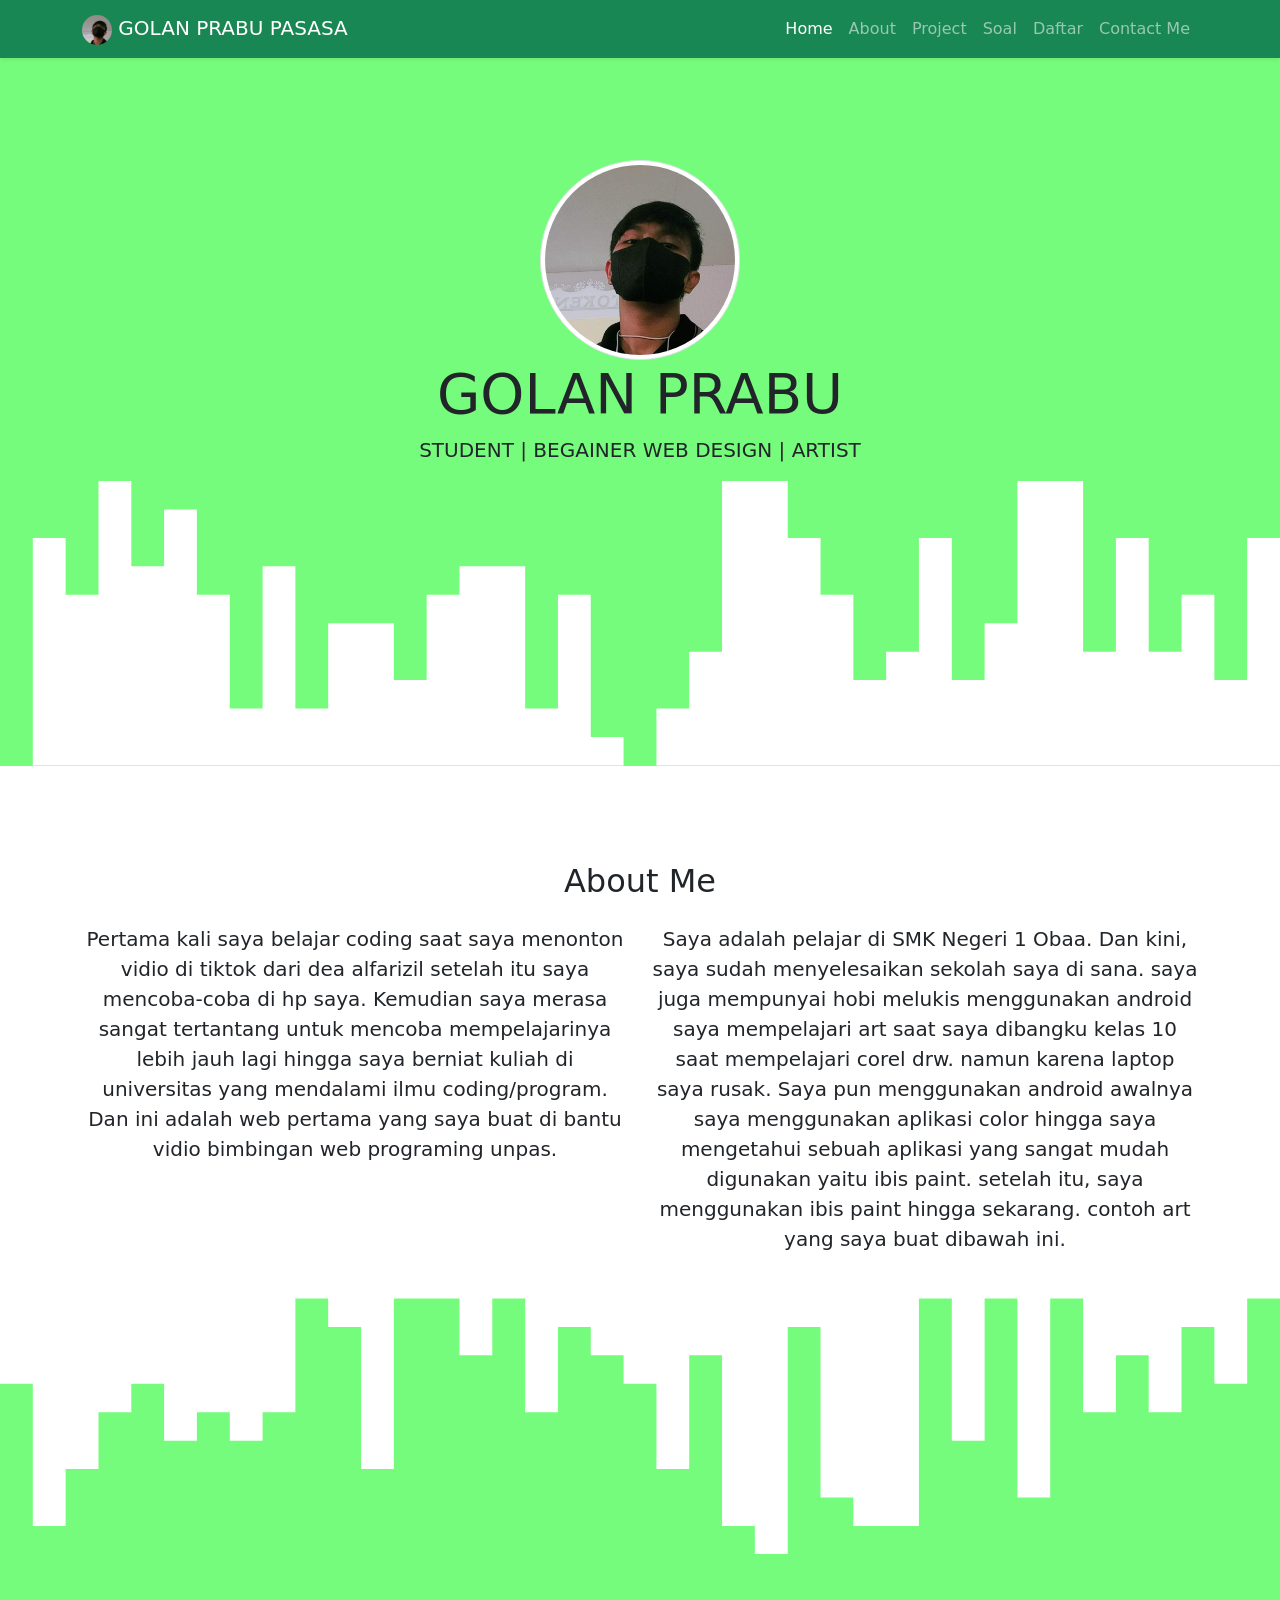
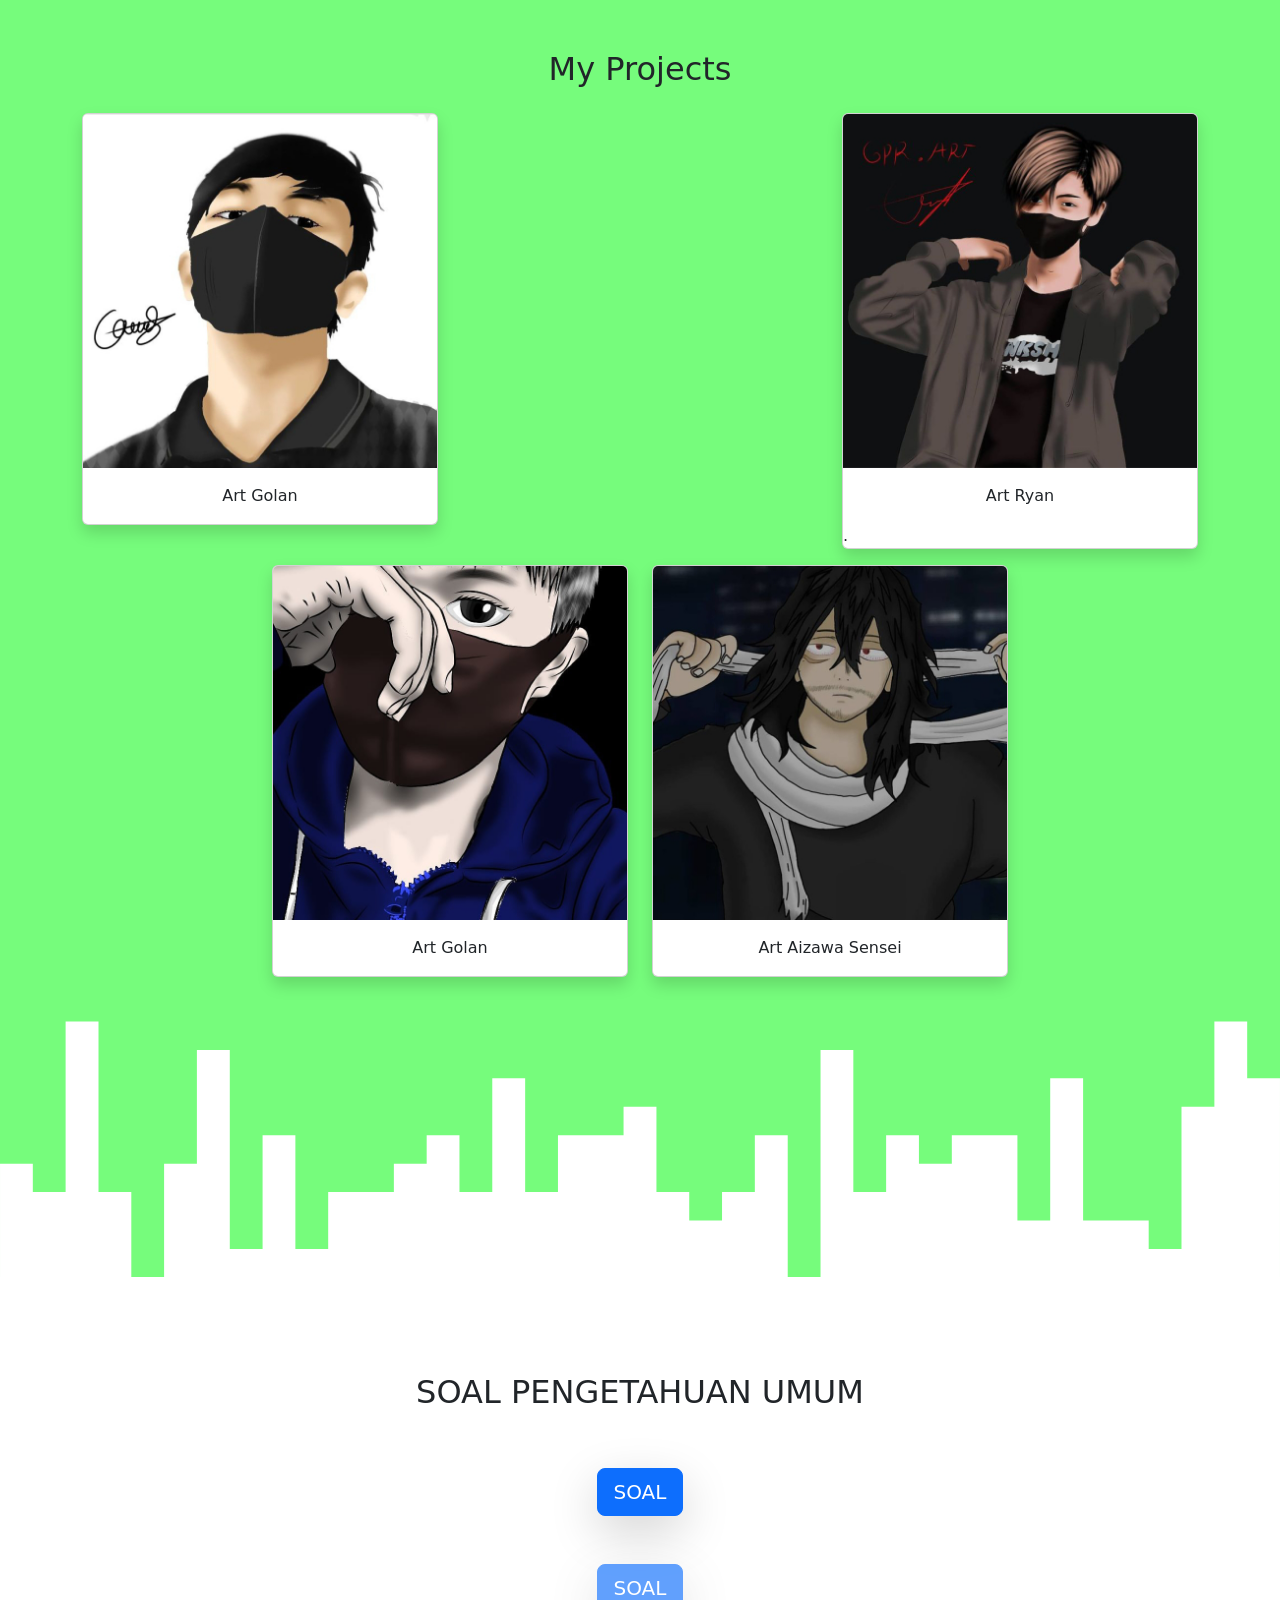
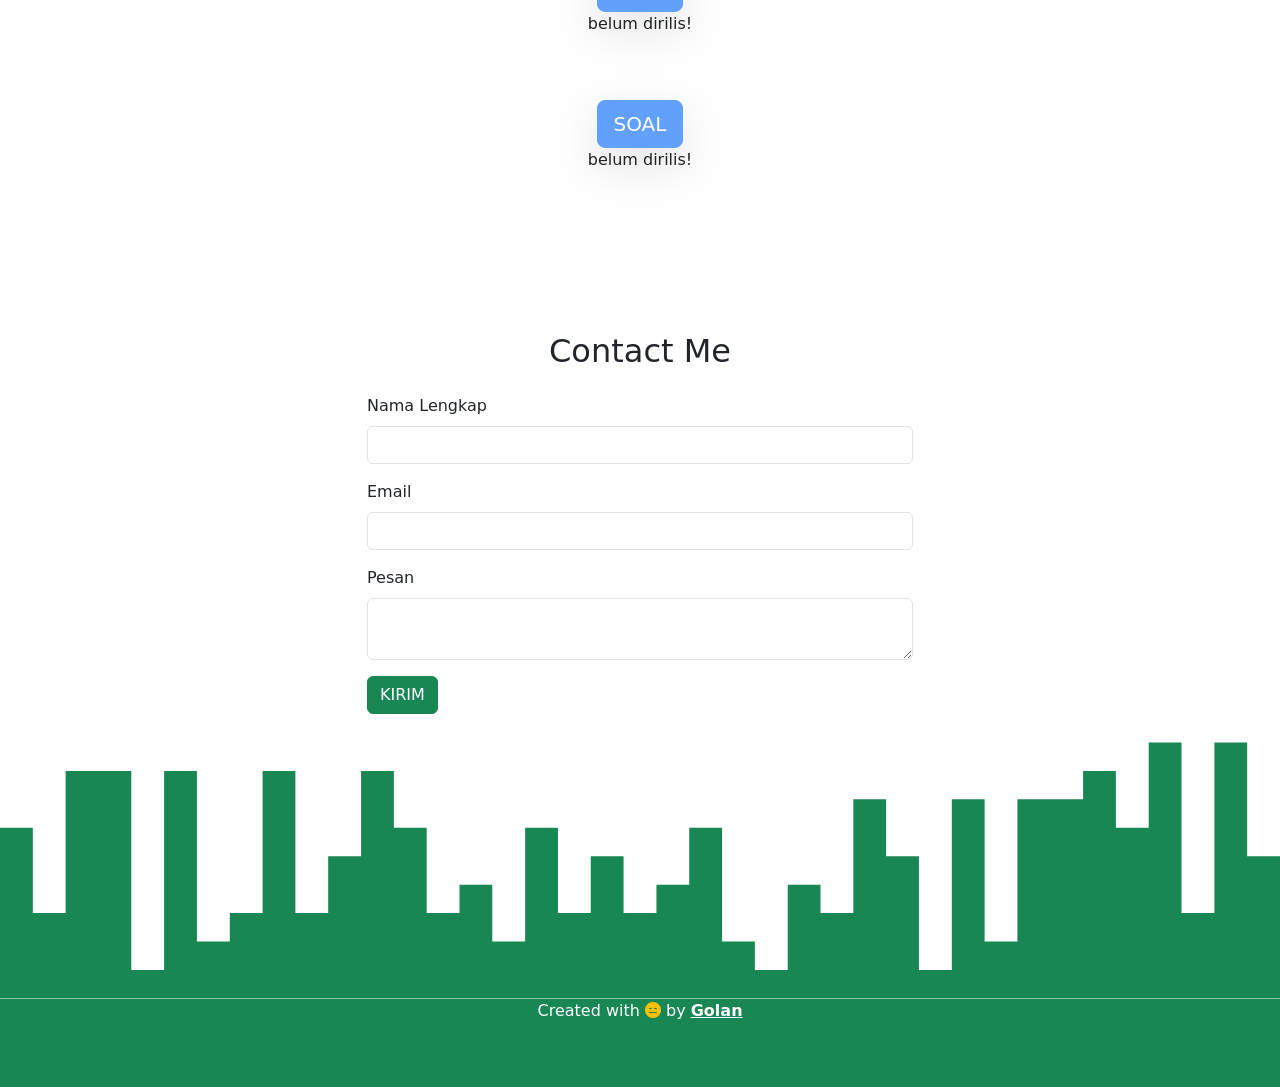
==== index.html @ ac5941ab "menu pendaftaran (belum lengkap 1)" ====
<!DOCTYPE html>
<html lang="en">
  <head>
    <!-- Required meta tags -->
    <meta charset="utf-8">
    <meta name="viewport" content="width=device-width, initial-scale=1">

    <!-- Bootstrap CSS -->
    <link href="https://cdn.jsdelivr.net/npm/bootstrap@5.1.3/dist/css/bootstrap.min.css" rel="stylesheet" integrity="sha384-1BmE4kWBq78iYhFldvKuhfTAU6auU8tT94WrHftjDbrCEXSU1oBoqyl2QvZ6jIW3" crossorigin="anonymous">
    <link rel="stylesheet" href="css/style.css">
    <!--bootsrap icons-->
    <link rel="stylesheet" href="https://cdn.jsdelivr.net/npm/bootstrap-icons@1.8.3/font/bootstrap-icons.css">
    <!--AOS-->
      <link rel="stylesheet" href="https://unpkg.com/aos@next/dist/aos.css" />
    <!--my css-->
    <link rel="stylesheet" href="style.css">

    <title>My Portfolio | GOLAN PRABU PASASA</title>
    <link rel="shortcut icon" href="img/1.jpg">
  </head>
  <body id="Home">
  <!--navbar-->
  <nav class="navbar navbar-expand-lg navbar-dark bg-success shadow-sm fixed-top" data-aos="fade-down"
     data-aos-easing="linear"
     data-aos-duration="500">
  <div class="container">
    <a class="navbar-brand" href="#home"> <img src="img/1.jpg" alt="golan prabu" width="30px" class="rounded-circle"> GOLAN PRABU PASASA</a>
    <button class="navbar-toggler" type="button" data-bs-toggle="collapse" data-bs-target="#navbarNav" aria-controls="navbarNav" aria-expanded="false" aria-label="Toggle navigation">
      <span class="navbar-toggler-icon"></span>
    </button>
    <div class="collapse navbar-collapse" id="navbarNav">
      <ul class="navbar-nav ms-auto">
        <li class="nav-item">
          <a class="nav-link active" aria-current="page" href="#Home">Home</a>
        </li>
        <li class="nav-item">
          <a class="nav-link" href="#About">About</a>
        </li>
        <li class="nav-item">
          <a class="nav-link" href="#Project">Project</a>
        </li>
         <li class="nav-item">
          <a class="nav-link" href="#soal">Soal</a>
        </li>
        <li class="nav-item">
          <a class="nav-link" href="dahsboard.html">Daftar</a>
        </li>
        <li class="nav-item">
          <a class="nav-link" href="#CONTACT">Contact Me</a>
        </li>
      </ul>
    </div>
  </div>
</nav>
  <!--akhir navbar-->
  <!--jumbotron-->
  <section class="jumbotron text-center">
    <img src="img/1.jpg" alt="GOLAN" width="200px" class="rounded-circle img-thumbnail" data-aos="zoom-in" data-aos-duration="2000" >
  <h1 class="display-4" data-aos="fade-zoom-in"
     data-aos-easing="ease-in-back"
     data-aos-delay="2000"
     data-aos-offset="0">GOLAN PRABU</h1>
  <p class="lead" data-aos="fade-up"
     data-aos-anchor-placement="top-bottom" data-aos-delay="2000">STUDENT | BEGAINER WEB DESIGN | ARTIST</p>
 <svg xmlns="http://www.w3.org/2000/svg" viewBox="0 0 1440 320"><path fill="#fff" fill-opacity="1" d="M0,288L0,320L36.9,320L36.9,64L73.8,64L73.8,128L110.8,128L110.8,0L147.7,0L147.7,96L184.6,96L184.6,32L221.5,32L221.5,128L258.5,128L258.5,256L295.4,256L295.4,96L332.3,96L332.3,256L369.2,256L369.2,160L406.2,160L406.2,160L443.1,160L443.1,224L480,224L480,128L516.9,128L516.9,96L553.8,96L553.8,96L590.8,96L590.8,256L627.7,256L627.7,128L664.6,128L664.6,288L701.5,288L701.5,320L738.5,320L738.5,256L775.4,256L775.4,192L812.3,192L812.3,0L849.2,0L849.2,0L886.2,0L886.2,64L923.1,64L923.1,128L960,128L960,224L996.9,224L996.9,192L1033.8,192L1033.8,64L1070.8,64L1070.8,224L1107.7,224L1107.7,160L1144.6,160L1144.6,0L1181.5,0L1181.5,0L1218.5,0L1218.5,192L1255.4,192L1255.4,64L1292.3,64L1292.3,192L1329.2,192L1329.2,128L1366.2,128L1366.2,224L1403.1,224L1403.1,64L1440,64L1440,320L1403.1,320L1403.1,320L1366.2,320L1366.2,320L1329.2,320L1329.2,320L1292.3,320L1292.3,320L1255.4,320L1255.4,320L1218.5,320L1218.5,320L1181.5,320L1181.5,320L1144.6,320L1144.6,320L1107.7,320L1107.7,320L1070.8,320L1070.8,320L1033.8,320L1033.8,320L996.9,320L996.9,320L960,320L960,320L923.1,320L923.1,320L886.2,320L886.2,320L849.2,320L849.2,320L812.3,320L812.3,320L775.4,320L775.4,320L738.5,320L738.5,320L701.5,320L701.5,320L664.6,320L664.6,320L627.7,320L627.7,320L590.8,320L590.8,320L553.8,320L553.8,320L516.9,320L516.9,320L480,320L480,320L443.1,320L443.1,320L406.2,320L406.2,320L369.2,320L369.2,320L332.3,320L332.3,320L295.4,320L295.4,320L258.5,320L258.5,320L221.5,320L221.5,320L184.6,320L184.6,320L147.7,320L147.7,320L110.8,320L110.8,320L73.8,320L73.8,320L36.9,320L36.9,320L0,320L0,320Z"></path></svg>
</section>
  <!--akhir jumbotron-->
  <!--about-->
  <section id="About">
    <div class="container" >
      <div class="row text-center pb-3" data-aos="fade-down">
        <div class="col">
          <h2>About Me</h2>
          
        </div>
      </div>
      <div class="row justify-content-center fs-5 text-center">
        <div class="col-md-6" data-aos="zoom-in" data-aos-duration="4000">
          <p>Pertama kali saya belajar coding saat saya menonton vidio di tiktok dari dea alfarizil setelah itu saya mencoba-coba di hp saya. Kemudian saya merasa sangat tertantang untuk mencoba mempelajarinya lebih jauh lagi hingga saya berniat kuliah di universitas yang mendalami ilmu coding/program. Dan ini adalah web pertama yang saya buat di bantu vidio bimbingan web programing unpas.</p>
        </div>
        <div class="col-md-6"data-aos="zoom-in" data-aos-duration="2000">
          <p>Saya adalah pelajar di SMK Negeri 1 Obaa. Dan kini, saya sudah menyelesaikan sekolah saya di sana. saya juga mempunyai hobi melukis menggunakan android saya mempelajari art saat saya dibangku kelas 10 saat mempelajari corel drw. namun karena laptop saya rusak. Saya pun menggunakan android awalnya saya menggunakan aplikasi color hingga saya mengetahui sebuah aplikasi yang sangat mudah digunakan yaitu ibis paint. setelah itu, saya menggunakan ibis paint hingga sekarang. contoh art yang saya buat dibawah ini.</p>
        </div>
      </div>
    </div>
    <svg xmlns="http://www.w3.org/2000/svg" viewBox="0 0 1440 320"><path fill="#76fc7c" fill-opacity="1" d="M0,64L0,128L36.9,128L36.9,288L73.8,288L73.8,224L110.8,224L110.8,160L147.7,160L147.7,128L184.6,128L184.6,192L221.5,192L221.5,160L258.5,160L258.5,192L295.4,192L295.4,160L332.3,160L332.3,32L369.2,32L369.2,64L406.2,64L406.2,224L443.1,224L443.1,32L480,32L480,32L516.9,32L516.9,96L553.8,96L553.8,32L590.8,32L590.8,160L627.7,160L627.7,64L664.6,64L664.6,96L701.5,96L701.5,128L738.5,128L738.5,224L775.4,224L775.4,96L812.3,96L812.3,288L849.2,288L849.2,320L886.2,320L886.2,64L923.1,64L923.1,256L960,256L960,288L996.9,288L996.9,288L1033.8,288L1033.8,32L1070.8,32L1070.8,192L1107.7,192L1107.7,32L1144.6,32L1144.6,256L1181.5,256L1181.5,32L1218.5,32L1218.5,160L1255.4,160L1255.4,96L1292.3,96L1292.3,160L1329.2,160L1329.2,64L1366.2,64L1366.2,128L1403.1,128L1403.1,32L1440,32L1440,320L1403.1,320L1403.1,320L1366.2,320L1366.2,320L1329.2,320L1329.2,320L1292.3,320L1292.3,320L1255.4,320L1255.4,320L1218.5,320L1218.5,320L1181.5,320L1181.5,320L1144.6,320L1144.6,320L1107.7,320L1107.7,320L1070.8,320L1070.8,320L1033.8,320L1033.8,320L996.9,320L996.9,320L960,320L960,320L923.1,320L923.1,320L886.2,320L886.2,320L849.2,320L849.2,320L812.3,320L812.3,320L775.4,320L775.4,320L738.5,320L738.5,320L701.5,320L701.5,320L664.6,320L664.6,320L627.7,320L627.7,320L590.8,320L590.8,320L553.8,320L553.8,320L516.9,320L516.9,320L480,320L480,320L443.1,320L443.1,320L406.2,320L406.2,320L369.2,320L369.2,320L332.3,320L332.3,320L295.4,320L295.4,320L258.5,320L258.5,320L221.5,320L221.5,320L184.6,320L184.6,320L147.7,320L147.7,320L110.8,320L110.8,320L73.8,320L73.8,320L36.9,320L36.9,320L0,320L0,320Z"></path></svg>
  </section>
  <!--akhir about-->
  <!--project-->
  <section id="Project">
    <div class="container">
      <div class="row text-center">
        <div class="col" data-aos="fade-down">
          <h2>My Projects</h2>
        </div>
      </div>
      <div class="row justify-content-center pt-3">
        <div class="col-md-4 mb-3">
          <div class="card shadow" data-aos="fade-up-right" data-aos-delay="500" data-aos-duration="1000">
            <a href="https://www.instagram.com/golan_prabu.12/">
  <img src="img/p1.jpg" class="card-img-top" alt="projects 1" width="500px"></a>
  <div class="card-body">
    <p class="card-text text-center ">Art Golan</p>
  </div>
</div>
        </div>
         <div class="col-md-4 mb-3">
          <div class="card shadow" data-aos="flip-right" data-aos-delay="500" data-aos-duration="1000">
            <a href="https://www.instagram.com/golan_prabu.12/">
  <img src="img/p2.jpg" class="card-img-top" alt="projects 1" width="500px"></a>
  <div class="card-body">
    <p class="card-text text-center">Art Wanita Bercadar</p>
  </div>
</div>
        </div>
         <div class="col-md-4 mb-3">
          <div class="card shadow" data-aos="fade-up-left" data-aos-delay="500" data-aos-duration="1000">
            <a href="https://www.instagram.com/golan_prabu.12/">
  <img src="img/p3.jpg" class="card-img-top" alt="projects 1" width="500px"></a>
  <div class="card-body">
    <p class="card-text text-center">Art Ryan</p>
  </div>.
</div>
        </div>
         <div class="col-md-4 mb-3">
          <div class="card shadow" data-aos="fade-up" data-aos-delay="300" data-aos-duration="1000">
            <a href="https://www.instagram.com/golan_prabu.12/">
  <img src="img/p4.jpg" class="card-img-top" alt="projects 1" width="500px"></a>
  <div class="card-body">
    <p class="card-text text-center">Art Golan</p>
  </div>
</div>
        </div>
         <div class="col-md-4 mb-3">
          <div class="card shadow"  data-aos="fade-up" data-aos-delay="300" data-aos-duration="1000">
            <a href="https://www.instagram.com/golan_prabu.12/">
  <img src="img/p5.jpg" class="card-img-top" alt="projects 1"width="500px"></a>
  <div class="card-body">
    <p class="card-text text-center">Art Aizawa Sensei</p>
</div>
</div>
        </div>
      </div>
    </div>
   <svg xmlns="http://www.w3.org/2000/svg" viewBox="0 0 1440 320"><path fill="#fff" fill-opacity="1" d="M0,128L0,192L36.9,192L36.9,224L73.8,224L73.8,32L110.8,32L110.8,224L147.7,224L147.7,320L184.6,320L184.6,192L221.5,192L221.5,64L258.5,64L258.5,288L295.4,288L295.4,160L332.3,160L332.3,288L369.2,288L369.2,224L406.2,224L406.2,224L443.1,224L443.1,192L480,192L480,160L516.9,160L516.9,224L553.8,224L553.8,96L590.8,96L590.8,224L627.7,224L627.7,160L664.6,160L664.6,160L701.5,160L701.5,128L738.5,128L738.5,224L775.4,224L775.4,256L812.3,256L812.3,224L849.2,224L849.2,160L886.2,160L886.2,320L923.1,320L923.1,64L960,64L960,224L996.9,224L996.9,160L1033.8,160L1033.8,192L1070.8,192L1070.8,160L1107.7,160L1107.7,160L1144.6,160L1144.6,256L1181.5,256L1181.5,96L1218.5,96L1218.5,256L1255.4,256L1255.4,256L1292.3,256L1292.3,288L1329.2,288L1329.2,128L1366.2,128L1366.2,32L1403.1,32L1403.1,96L1440,96L1440,320L1403.1,320L1403.1,320L1366.2,320L1366.2,320L1329.2,320L1329.2,320L1292.3,320L1292.3,320L1255.4,320L1255.4,320L1218.5,320L1218.5,320L1181.5,320L1181.5,320L1144.6,320L1144.6,320L1107.7,320L1107.7,320L1070.8,320L1070.8,320L1033.8,320L1033.8,320L996.9,320L996.9,320L960,320L960,320L923.1,320L923.1,320L886.2,320L886.2,320L849.2,320L849.2,320L812.3,320L812.3,320L775.4,320L775.4,320L738.5,320L738.5,320L701.5,320L701.5,320L664.6,320L664.6,320L627.7,320L627.7,320L590.8,320L590.8,320L553.8,320L553.8,320L516.9,320L516.9,320L480,320L480,320L443.1,320L443.1,320L406.2,320L406.2,320L369.2,320L369.2,320L332.3,320L332.3,320L295.4,320L295.4,320L258.5,320L258.5,320L221.5,320L221.5,320L184.6,320L184.6,320L147.7,320L147.7,320L110.8,320L110.8,320L73.8,320L73.8,320L36.9,320L36.9,320L0,320L0,320Z"></path></svg>
  </section>
  <!--akhir project-->
  <!--soal-->
  <section id="soal">
  <div class="button text-center" data-aos="fade-up" data-aos-delay="1000">
    <h2 class="pb-5">SOAL PENGETAHUAN UMUM</h2>
    <div class="soal pb-5">
    <a href="https://docs.google.com/forms/d/e/1FAIpQLSc-z0uXgUIuAVDqD4TwyY-1MP7vs0TnXxVkgN0XW2qkQmfh4A/viewform?usp=sf_link" class="btn btn-primary btn-lg shadow-lg " tabindex="-1" role="button">SOAL</a>
    </div>
    <div class="soal pb-5">
    <a href="https://docs.google.com/forms/d/e/1FAIpQLSc-z0uXgUIuAVDqD4TwyY-1MP7vs0TnXxVkgN0XW2qkQmfh4A/viewform?embedded=true" class="btn btn-primary btn-lg disabled shadow-lg " tabindex="-1" role="button" aria-disabled="true">SOAL</a>
    <p>belum dirilis!</p>
    </div>
    <div class="soal pb-5">
    <a href="https://docs.google.com/forms/d/e/1FAIpQLSc-z0uXgUIuAVDqD4TwyY-1MP7vs0TnXxVkgN0XW2qkQmfh4A/viewform?embedded=true" class="btn btn-primary btn-lg disabled shadow-lg " tabindex="-1" role="button" aria-disabled="true">SOAL</a>
    <p>belum dirilis!</p>
    </div>
  </div>
  </section>
  <!--akhir soal-->
  <!--CONTACT-->
  <section id="CONTACT">
    <div class="container" data-aos="fade-up"
     data-aos-anchor-placement="center-bottom" data-aos-delay="1000">
      <div class="row text-center mb-3">
        <div class="col">
          <h2>Contact Me</h2>
        </div>
      </div>
        <div class="row justify-content-center">
          <div class="col-md-6">
            <div class="alert alert-primary alert-dismissible fade show d-none my-alert" role="alert">
  <strong>terima kasih!</strong> pesan anda sudah kami terima.
  <button type="button" class="btn-close" data-bs-dismiss="alert" aria-label="Close"></button>
</div>
            <form name='GOLAN-Contact-form'>
  <div class="mb-3">
    <label for="name" class="form-label">Nama Lengkap</label>
    <input type="text" class="form-control" id="name" aria-describedby="name" name="nama"/>
  </div>
   <div class="mb-3">
    <label for="email" class="form-label">Email</label>
    <input type="email" class="form-control" id="email" aria-describedby="email" name="email"/>
  </div>
  <div class="mb-3">
    <label for="pesan" class="form-label">Pesan</label>
    <textarea form-control="email" class="form-control" id="pesan" aria-describedby="email" name="pesan">
      </textarea>
  </div>
 
  <button type="submit" class="btn btn-success btn-kirim">KIRIM</button>

  <button class="btn btn-success btn-loading d-none" type="button" disabled>
  <span class="spinner-grow spinner-grow-sm" role="status" aria-hidden="true"></span>
  Loading...
</button>
</form>
        </div>
      </div>
    </div>
    <svg xmlns="http://www.w3.org/2000/svg" viewBox="0 0 1440 320"><path fill="#198754" fill-opacity="1" d="M0,64L0,128L36.9,128L36.9,224L73.8,224L73.8,64L110.8,64L110.8,64L147.7,64L147.7,288L184.6,288L184.6,64L221.5,64L221.5,256L258.5,256L258.5,224L295.4,224L295.4,64L332.3,64L332.3,224L369.2,224L369.2,160L406.2,160L406.2,64L443.1,64L443.1,128L480,128L480,224L516.9,224L516.9,192L553.8,192L553.8,256L590.8,256L590.8,128L627.7,128L627.7,224L664.6,224L664.6,160L701.5,160L701.5,224L738.5,224L738.5,192L775.4,192L775.4,128L812.3,128L812.3,256L849.2,256L849.2,288L886.2,288L886.2,192L923.1,192L923.1,224L960,224L960,96L996.9,96L996.9,160L1033.8,160L1033.8,288L1070.8,288L1070.8,96L1107.7,96L1107.7,256L1144.6,256L1144.6,96L1181.5,96L1181.5,96L1218.5,96L1218.5,64L1255.4,64L1255.4,128L1292.3,128L1292.3,32L1329.2,32L1329.2,224L1366.2,224L1366.2,32L1403.1,32L1403.1,160L1440,160L1440,320L1403.1,320L1403.1,320L1366.2,320L1366.2,320L1329.2,320L1329.2,320L1292.3,320L1292.3,320L1255.4,320L1255.4,320L1218.5,320L1218.5,320L1181.5,320L1181.5,320L1144.6,320L1144.6,320L1107.7,320L1107.7,320L1070.8,320L1070.8,320L1033.8,320L1033.8,320L996.9,320L996.9,320L960,320L960,320L923.1,320L923.1,320L886.2,320L886.2,320L849.2,320L849.2,320L812.3,320L812.3,320L775.4,320L775.4,320L738.5,320L738.5,320L701.5,320L701.5,320L664.6,320L664.6,320L627.7,320L627.7,320L590.8,320L590.8,320L553.8,320L553.8,320L516.9,320L516.9,320L480,320L480,320L443.1,320L443.1,320L406.2,320L406.2,320L369.2,320L369.2,320L332.3,320L332.3,320L295.4,320L295.4,320L258.5,320L258.5,320L221.5,320L221.5,320L184.6,320L184.6,320L147.7,320L147.7,320L110.8,320L110.8,320L73.8,320L73.8,320L36.9,320L36.9,320L0,320L0,320Z"></path></svg>
  </section>
  <!--AKHIR CONTACT-->
  <!--footer-->
  <footer class="bg-success text-white text-center pb-5">
    <p>Created with <i class="bi bi-emoji-expressionless-fill text-warning"></i> by <a href="https://www.instagram.com/golan_prabu.12/" class="text-white fw-bold">Golan</a></p>
    </footer>
  <!--akhir footer-->
    <script src="https://cdn.jsdelivr.net/npm/bootstrap@5.1.3/dist/js/bootstrap.bundle.min.js" integrity="sha384-ka7Sk0Gln4gmtz2MlQnikT1wXgYsOg+OMhuP+IlRH9sENBO0LRn5q+8nbTov4+1p" crossorigin="anonymous"></script>
<script>
  const scriptURL = 'https://script.google.com/macros/s/AKfycbw7NHT6CorHWXj00pv4Q2keg5OVVfAAk5HVAwaYNuxkQfWRnhx4rvVrLjkyVQbwfQFhFQ/exec'
  const form = document.forms['GOLAN-Contact-form'];
  const btnkirim = document.querySelector('.btn-kirim');
  const btnloading = document.querySelector('.btn-loading');
  const myalert = document.querySelector('.my-alert');

  form.addEventListener('submit', (e) => {
    e.preventDefault();
    //ketika tombol submit diklik
    //tampilkan tombol loading, hilangkan tombol kirim
    btnloading.classList.toggle('d-none');
    btnkirim.classList.toggle('d-none');
    fetch(scriptURL, { method: 'POST', body: new FormData(form) })
      .then ((response) => {
        //tampilkan tombol kirim, hilangkan tombol loading
        btnloading.classList.toggle('d-none');
        btnkirim.classList.toggle('d-none');
        //ampilkan alert
        myalert.classList.toggle('d-none')
        //reset formnya
        form.reset();
        console.log('Success!', response)
      })
      .catch((error) => console.error('Error!', error.message))
  });
</script>
    <script src="https://unpkg.com/aos@next/dist/aos.js"></script>
  <script>
    AOS.init();
  </script>
  
  </body>
</html>
---- style.css ----
.jumbotron {
	padding-top : 10rem;
	background-color: #76fc7c;
}
#Project {
	background-color: #76fc7c;
}
section {
	padding-top: 6rem;
}
#soal {
	padding-top: 5rem 5rem;
}
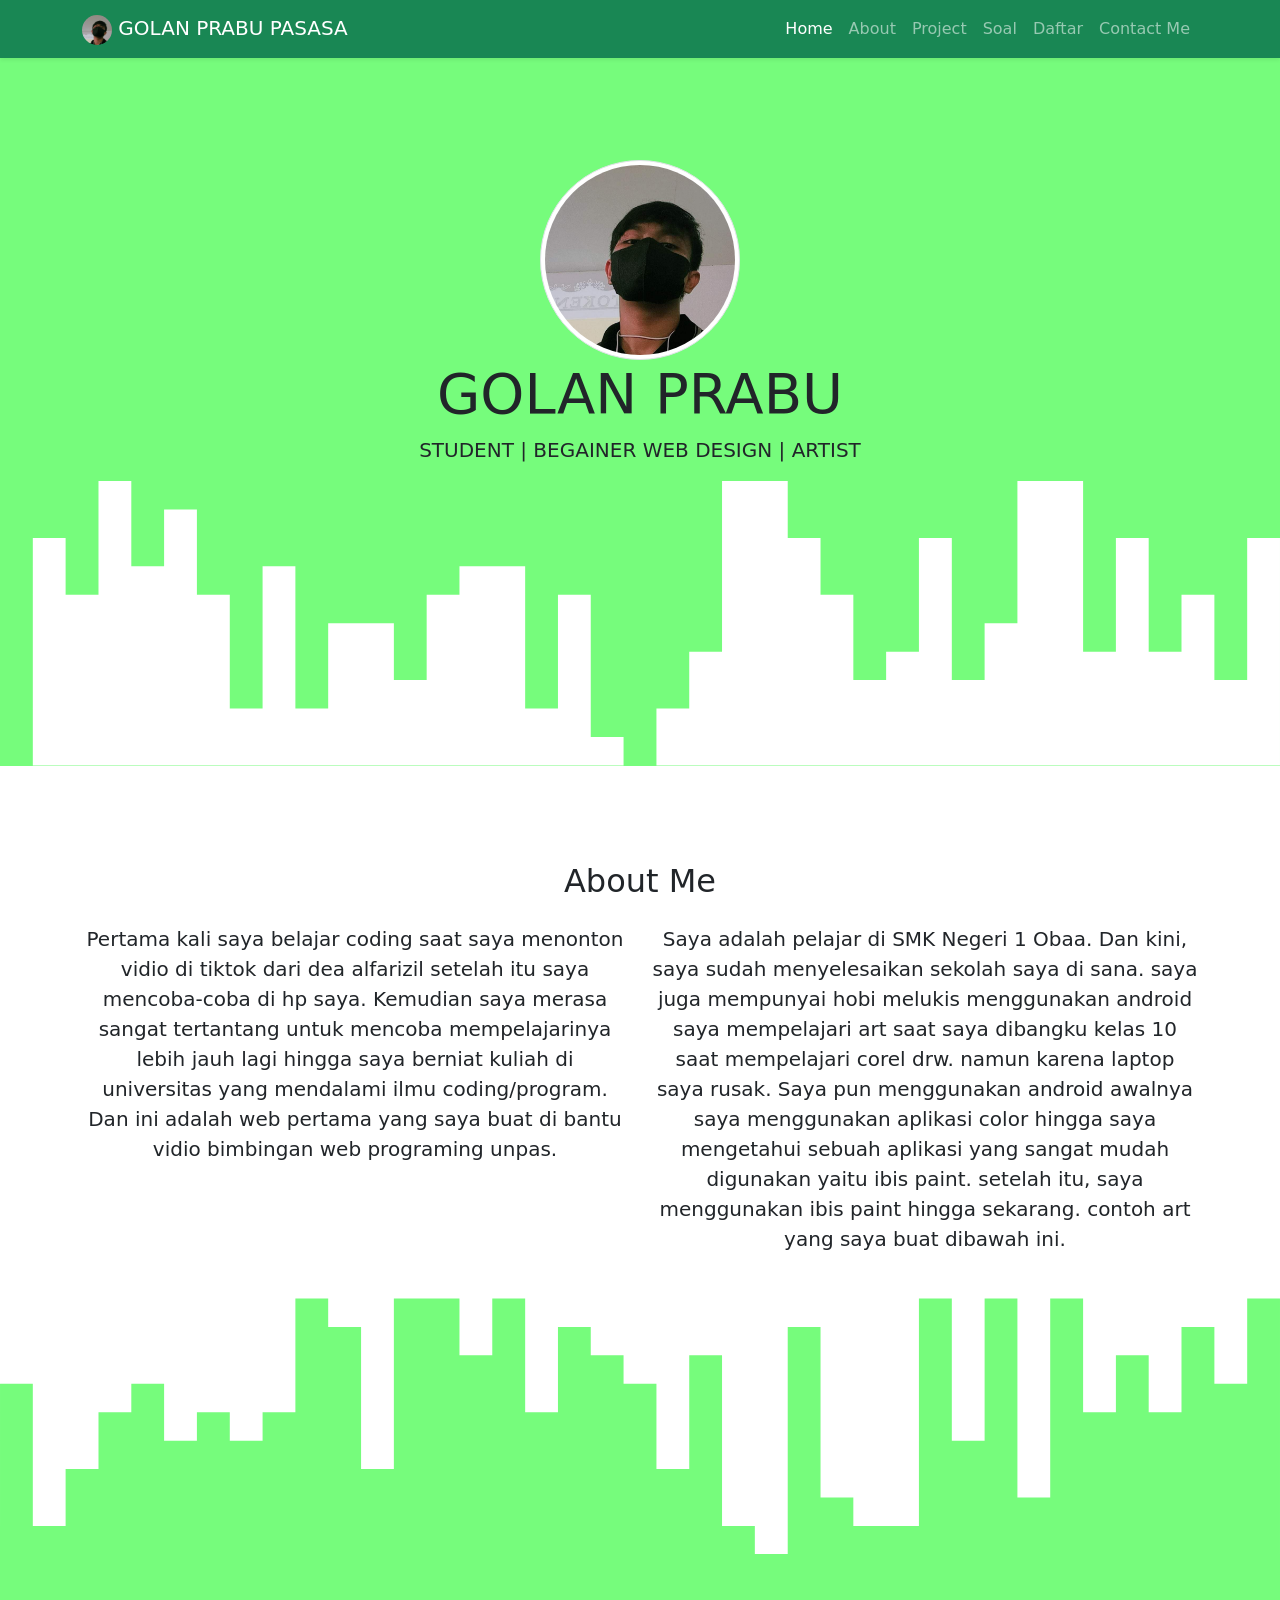
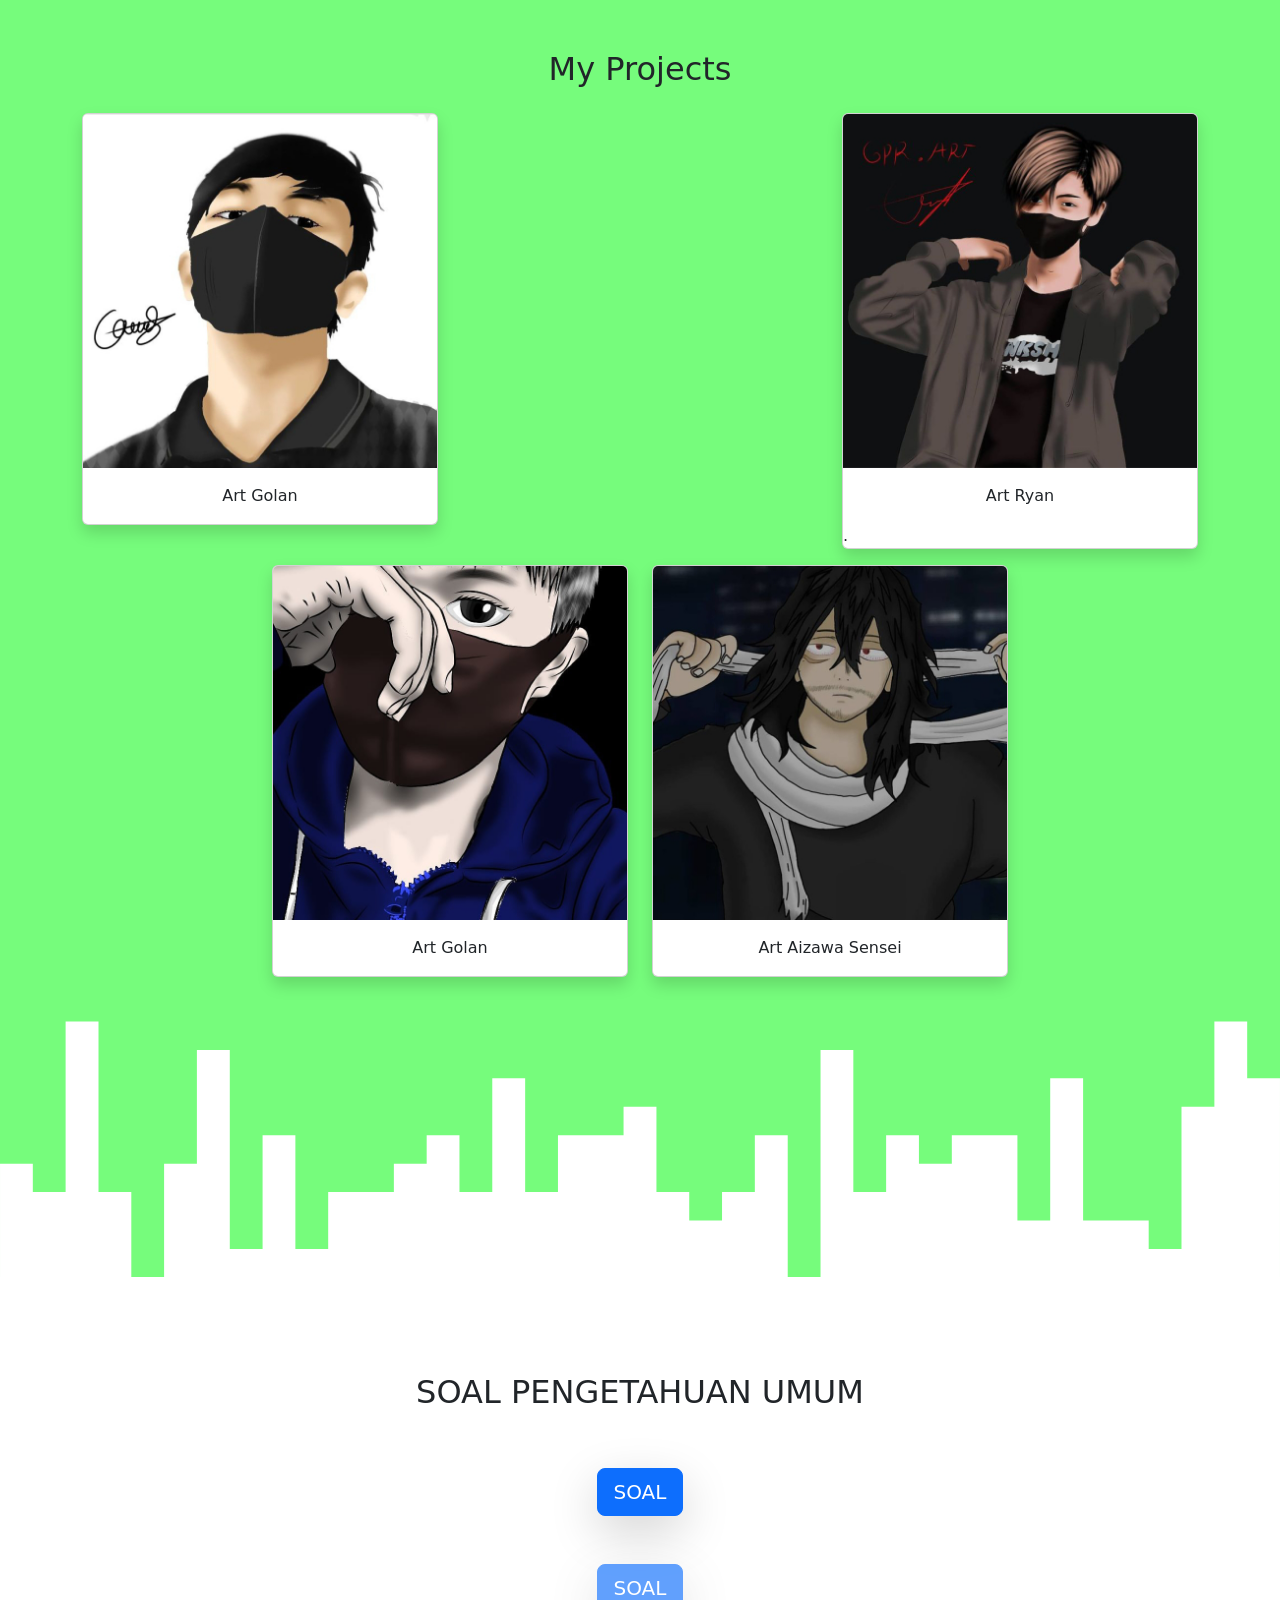
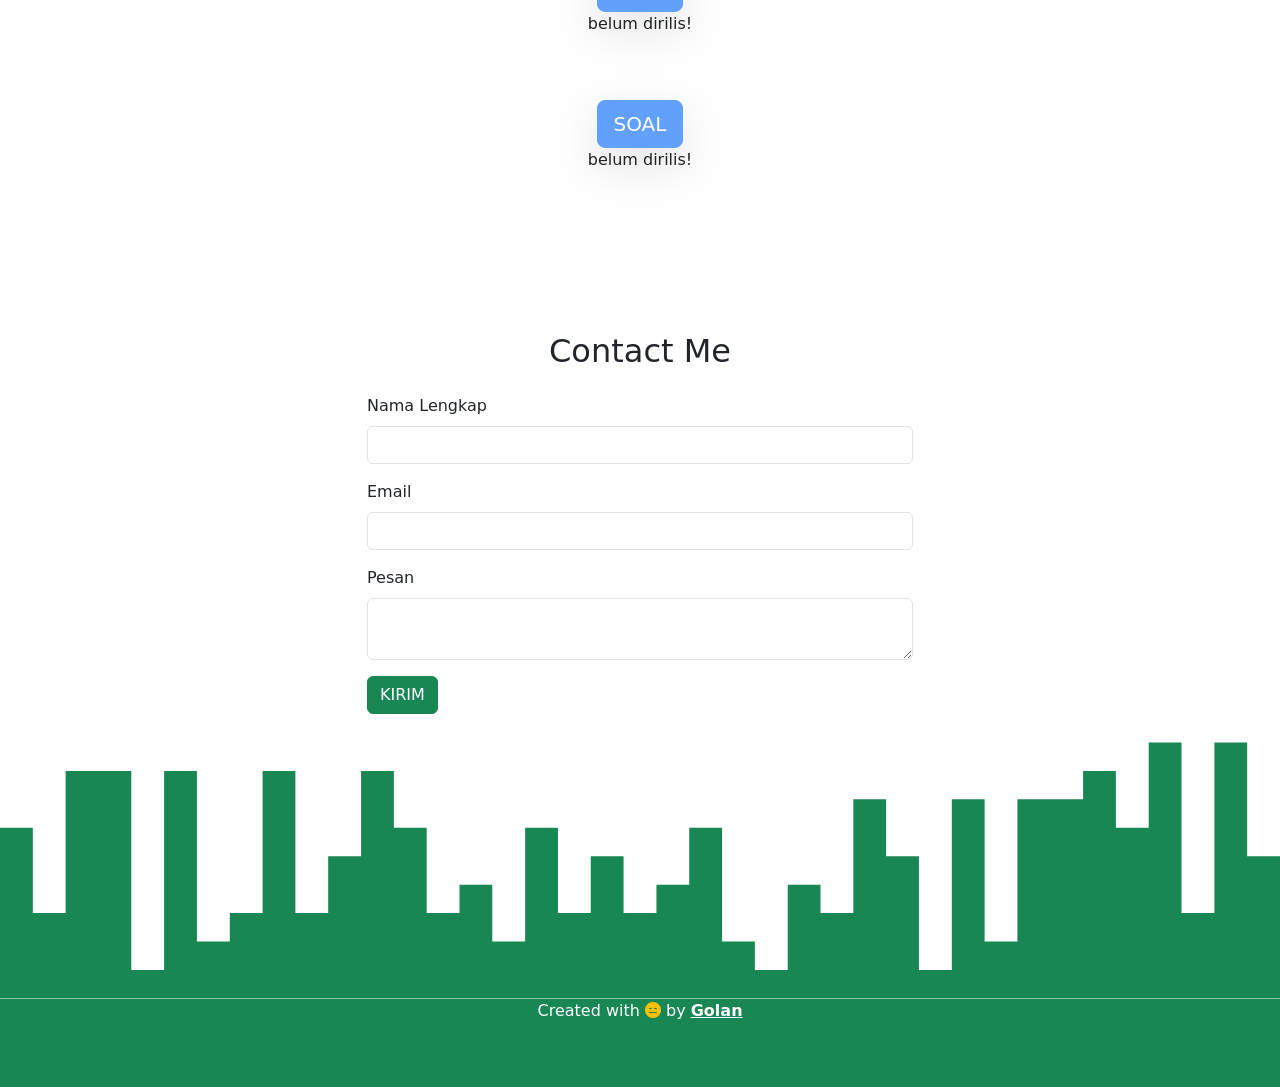
==== commit b361d1ec: "Update index.html memperbaharui" ====
--- a/index.html
+++ b/index.html
@@ -43,7 +43,7 @@
           <a class="nav-link" href="#soal">Soal</a>
         </li>
         <li class="nav-item">
-          <a class="nav-link" href="dahsboard.html">Daftar</a>
+          <a class="nav-link" href="https://github.com/Golanprabu/Golanprabu.github.io/blob/ac5941abdbf4bc88059be4429f08e67cc09db7b1/dahsboard.html">Daftar</a>
         </li>
         <li class="nav-item">
           <a class="nav-link" href="#CONTACT">Contact Me</a>
@@ -245,4 +245,4 @@
   </script>
   
   </body>
-</html>+</html>
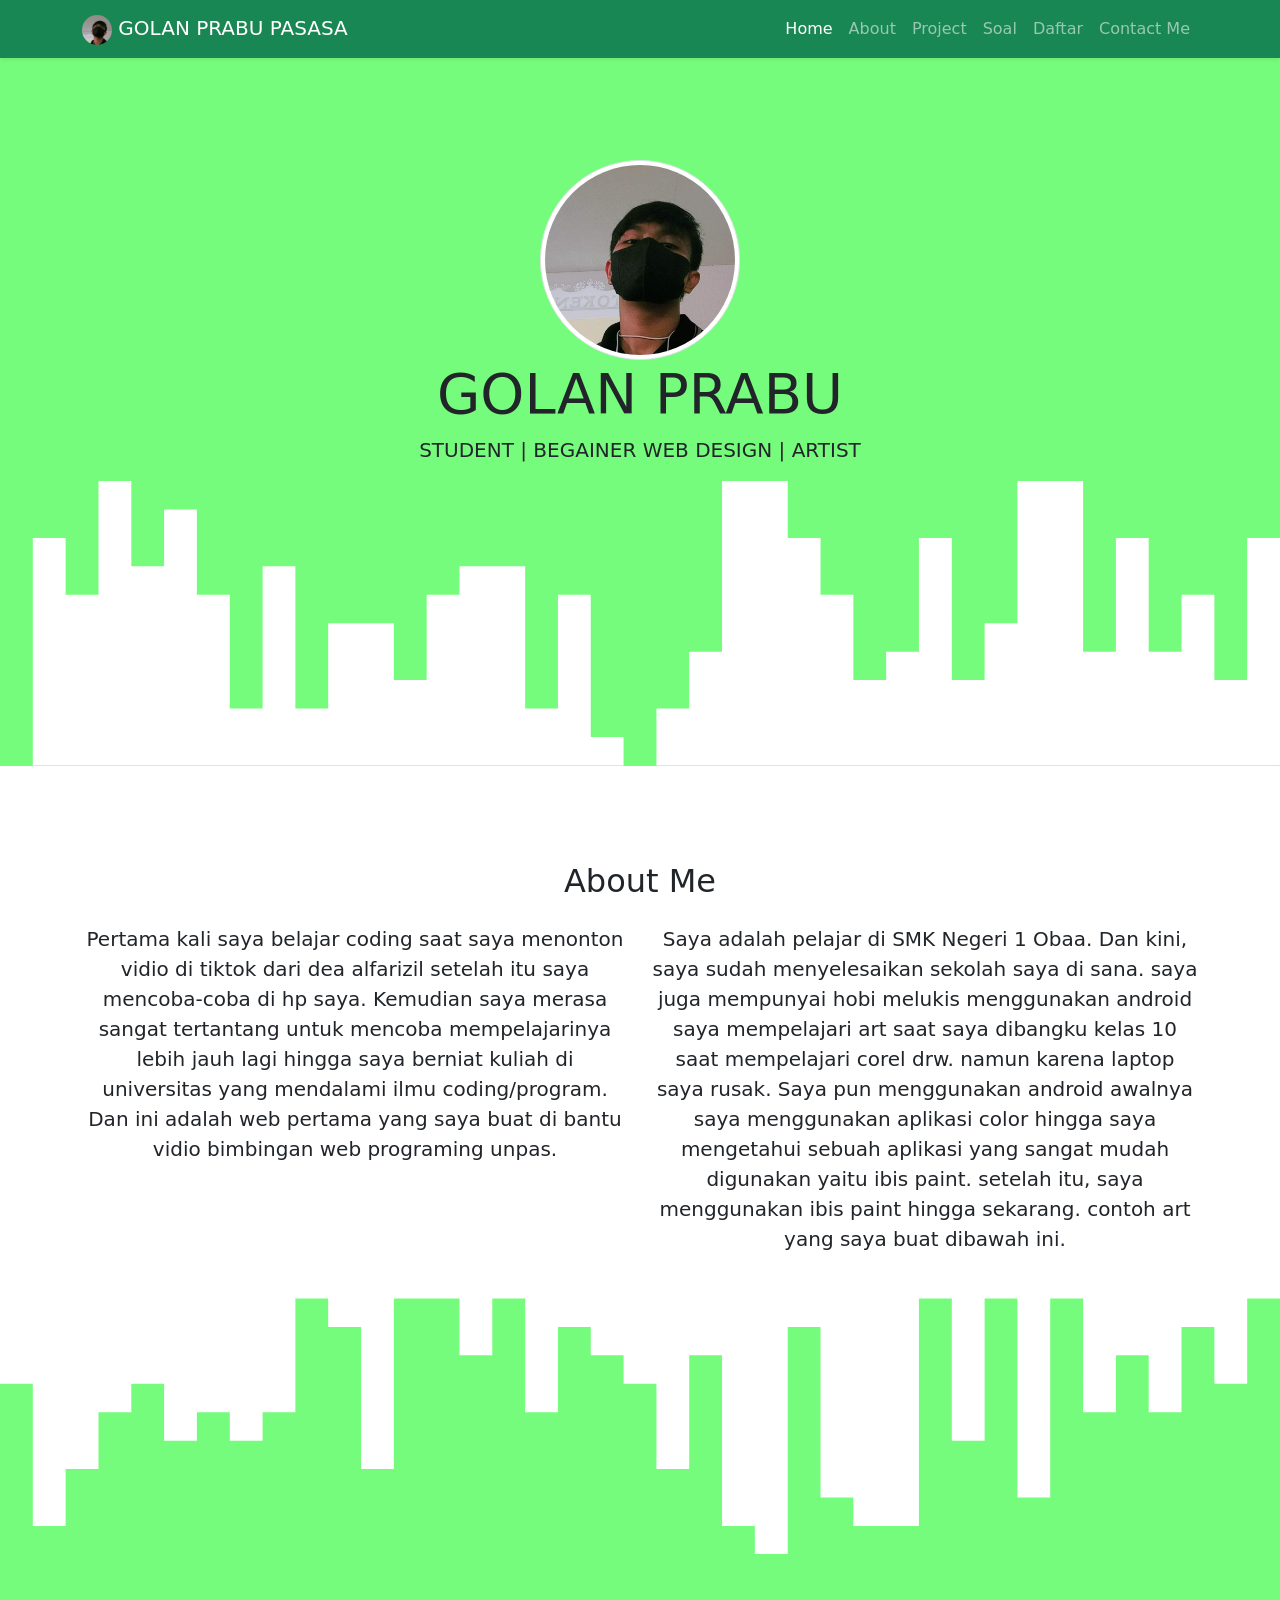
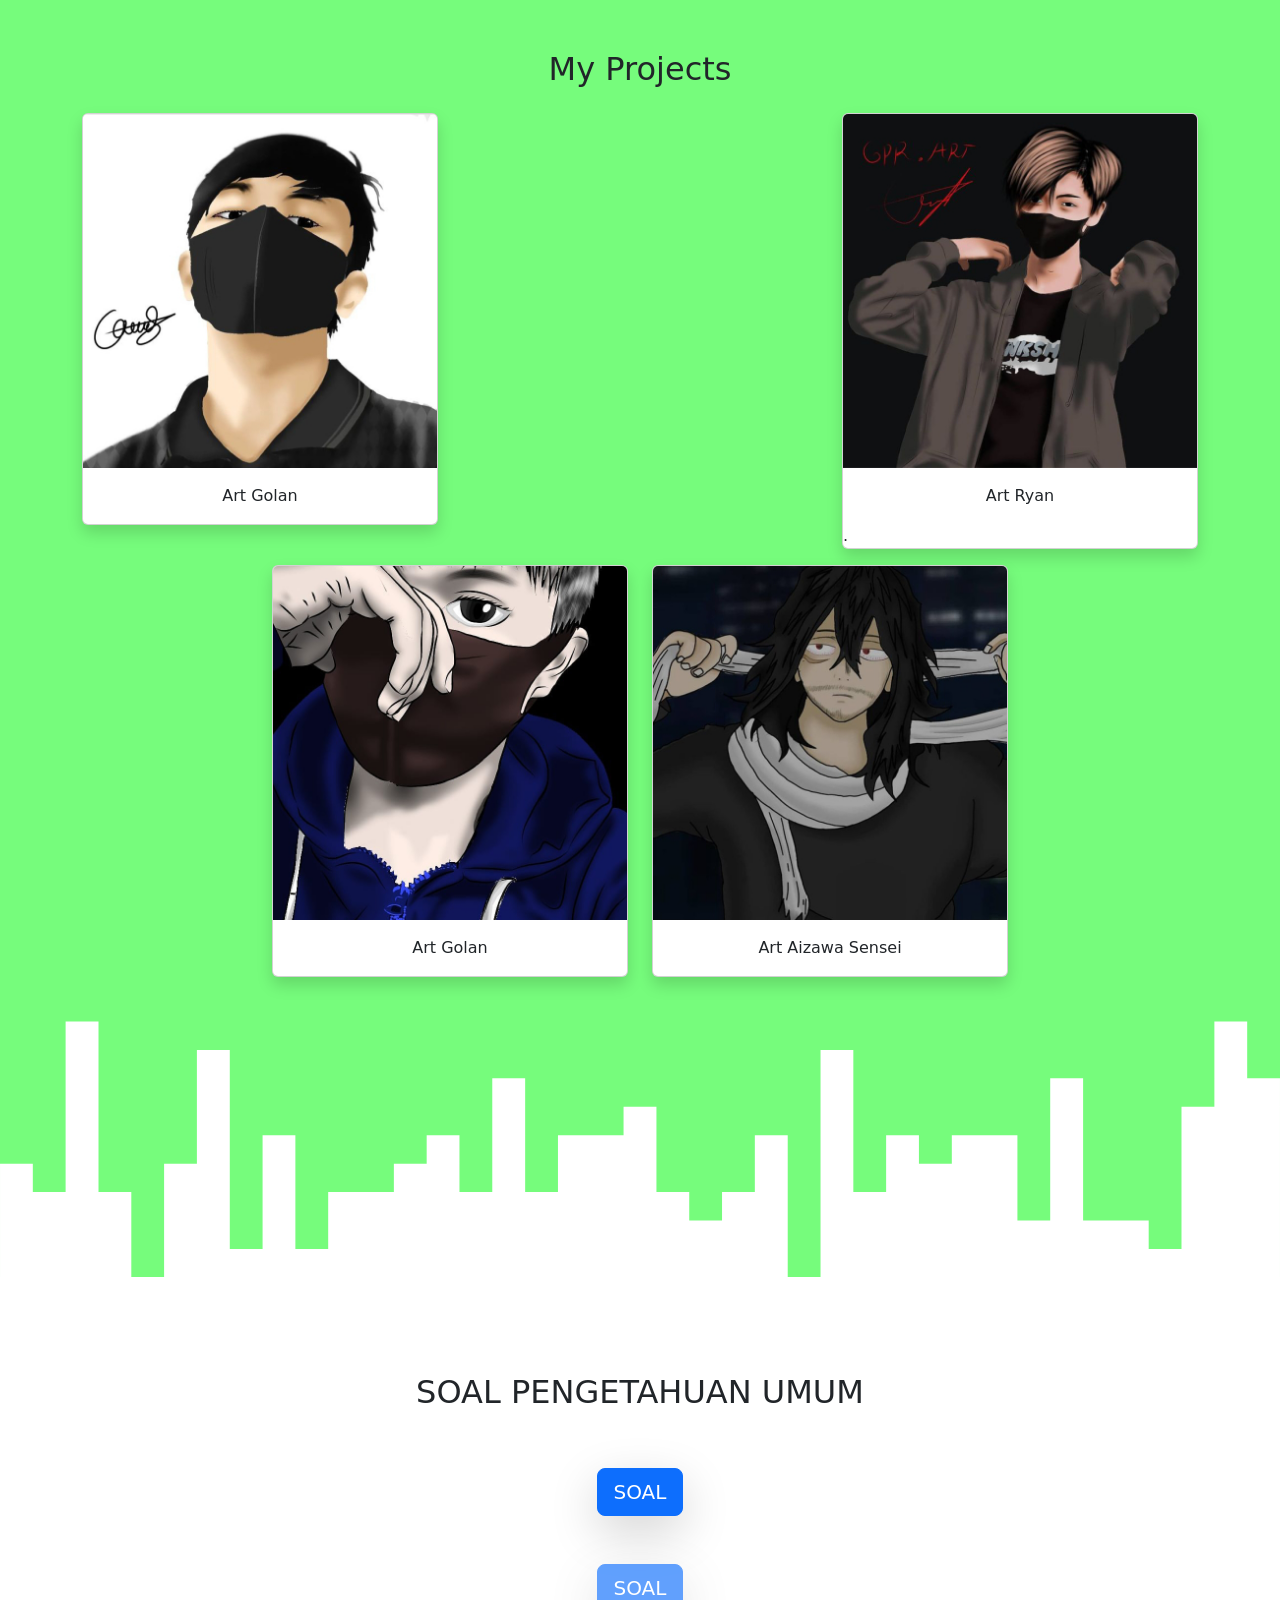
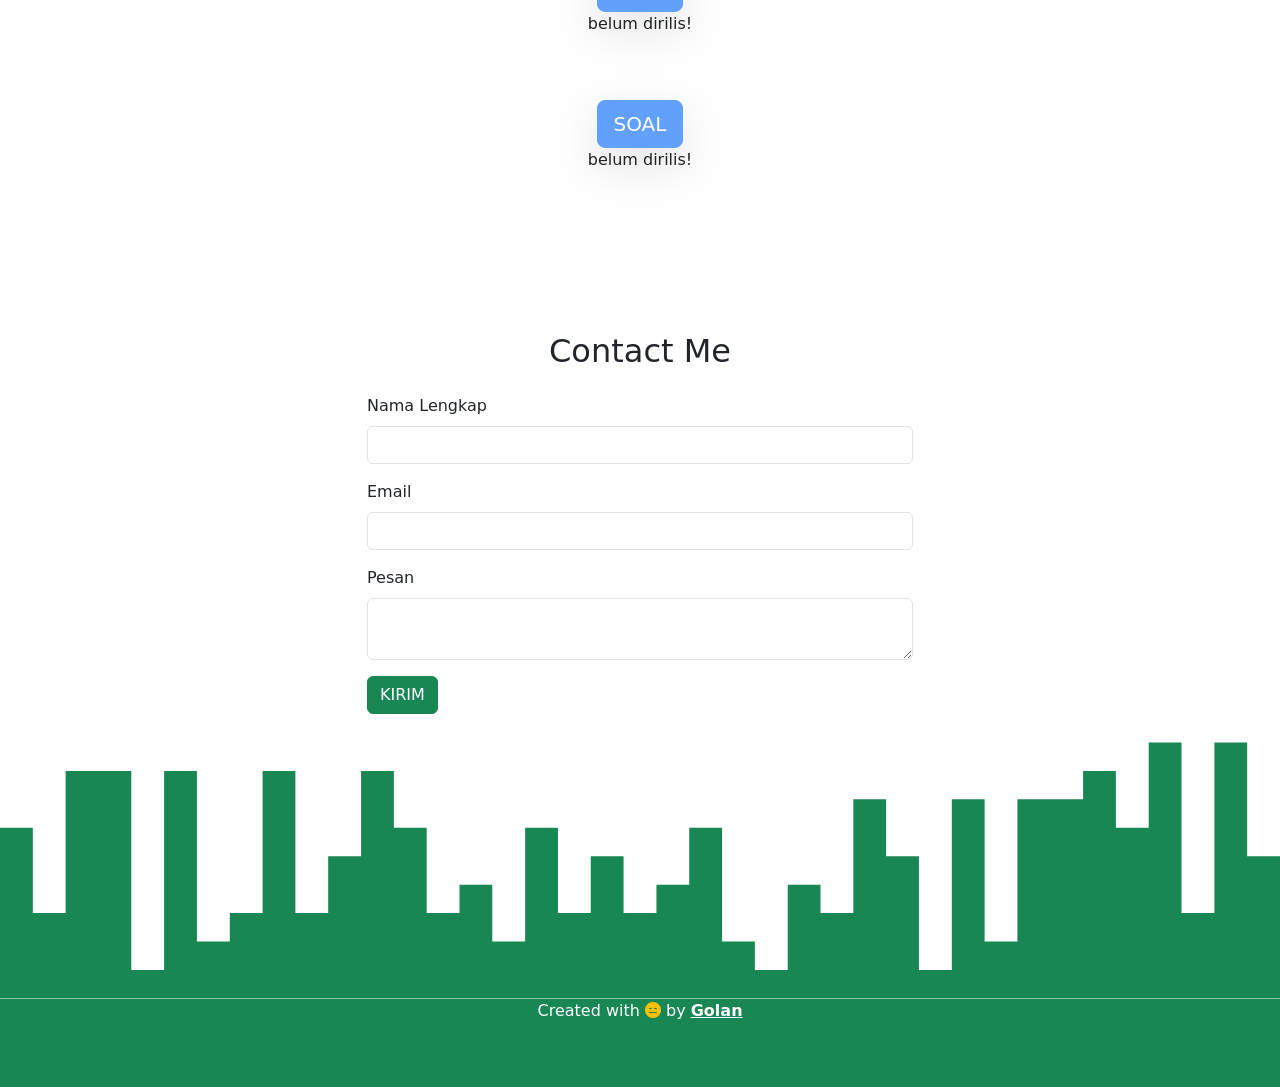
==== commit 7dacfe05: "baru1" ====
--- a/index.html
+++ b/index.html
@@ -43,7 +43,7 @@
           <a class="nav-link" href="#soal">Soal</a>
         </li>
         <li class="nav-item">
-          <a class="nav-link" href="https://github.com/Golanprabu/Golanprabu.github.io/blob/ac5941abdbf4bc88059be4429f08e67cc09db7b1/dahsboard.html">Daftar</a>
+          <a class="nav-link" href="Golanprabu.github.io/dahsboard.html">Daftar</a>
         </li>
         <li class="nav-item">
           <a class="nav-link" href="#CONTACT">Contact Me</a>
@@ -245,4 +245,4 @@
   </script>
   
   </body>
-</html>
+</html>
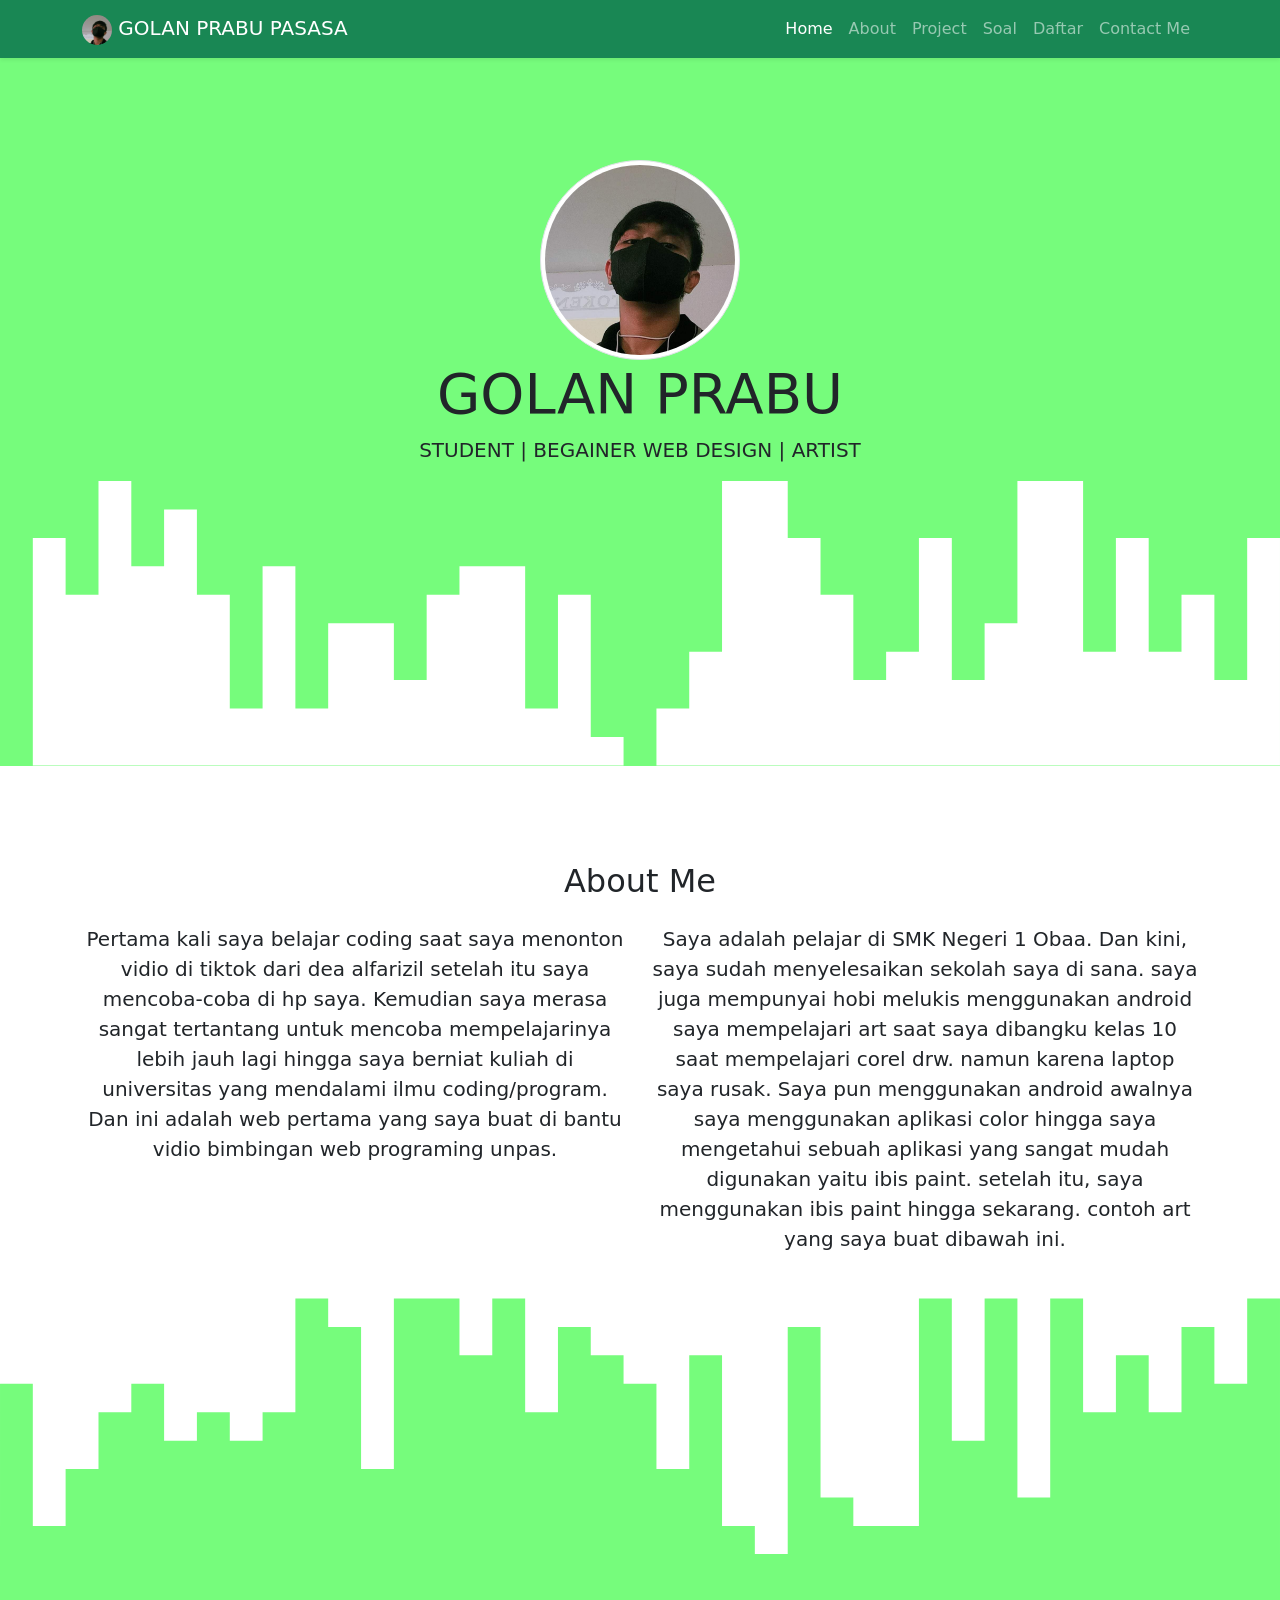
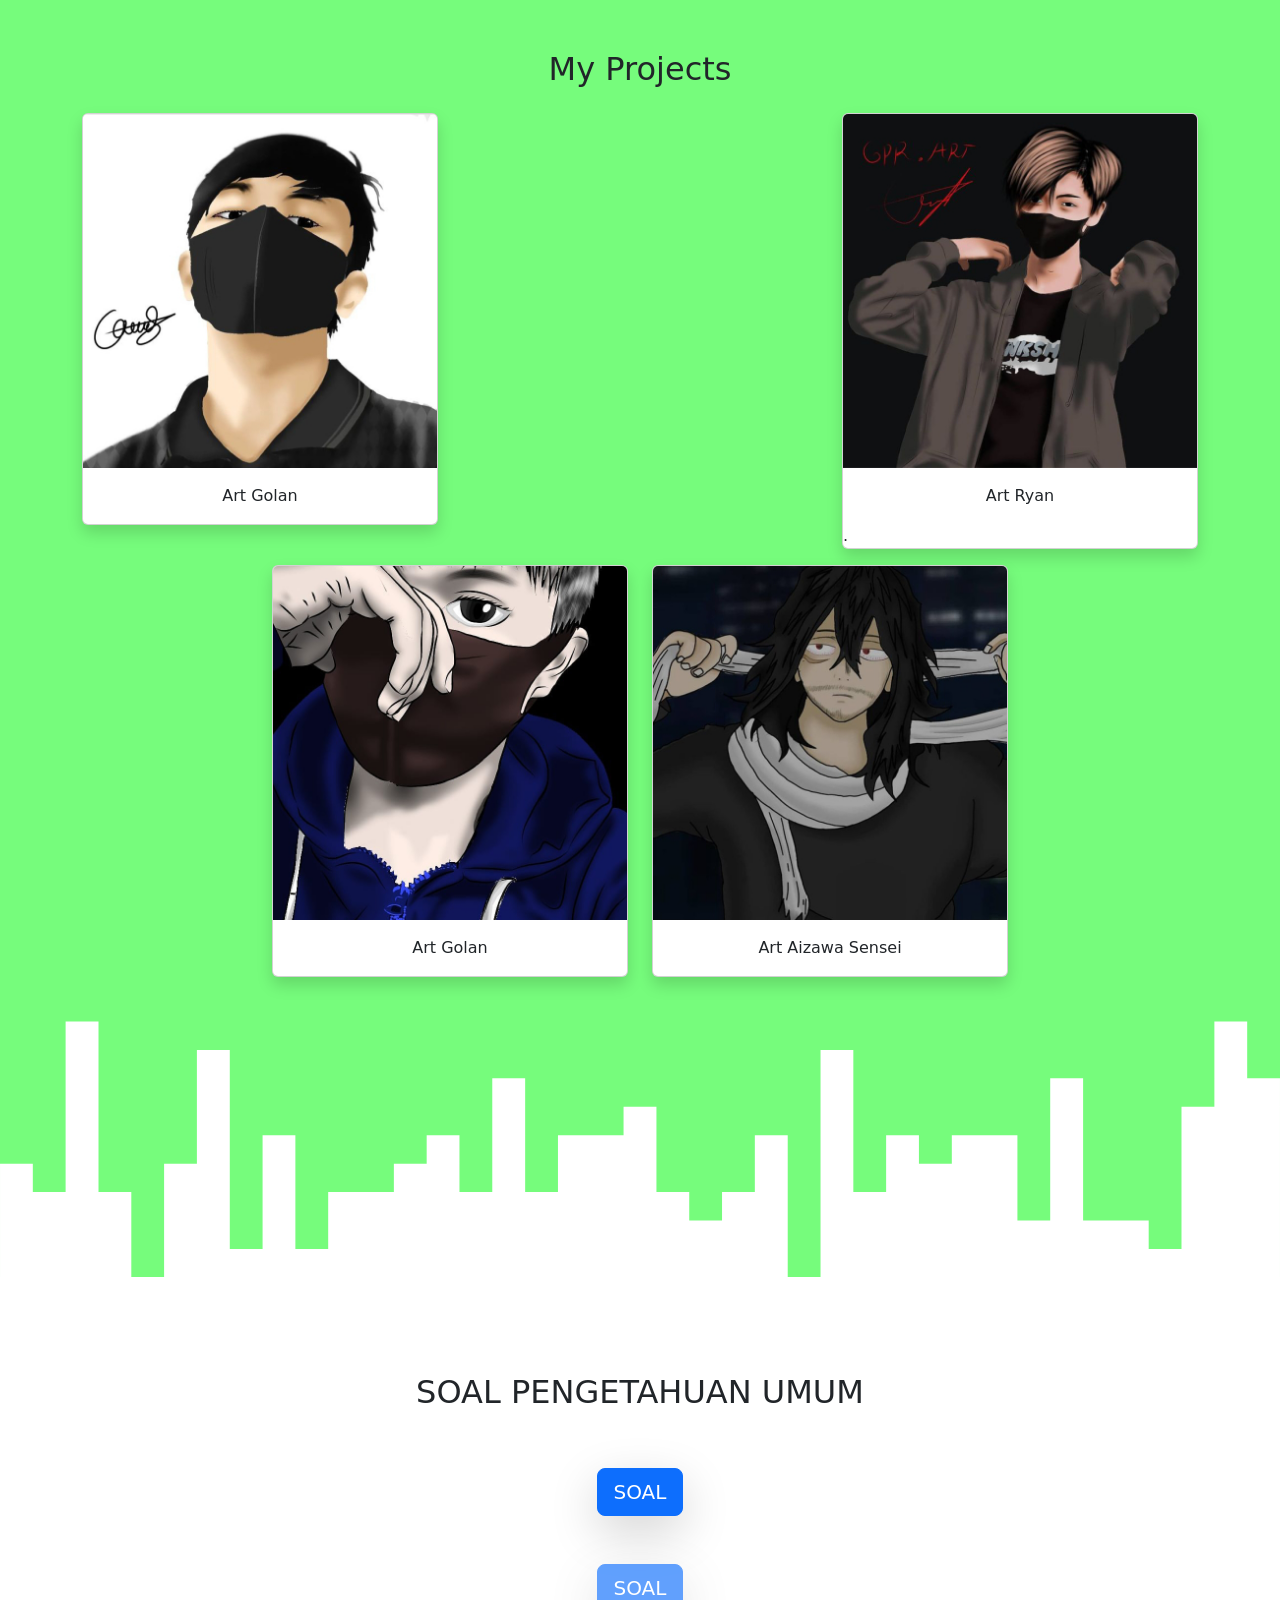
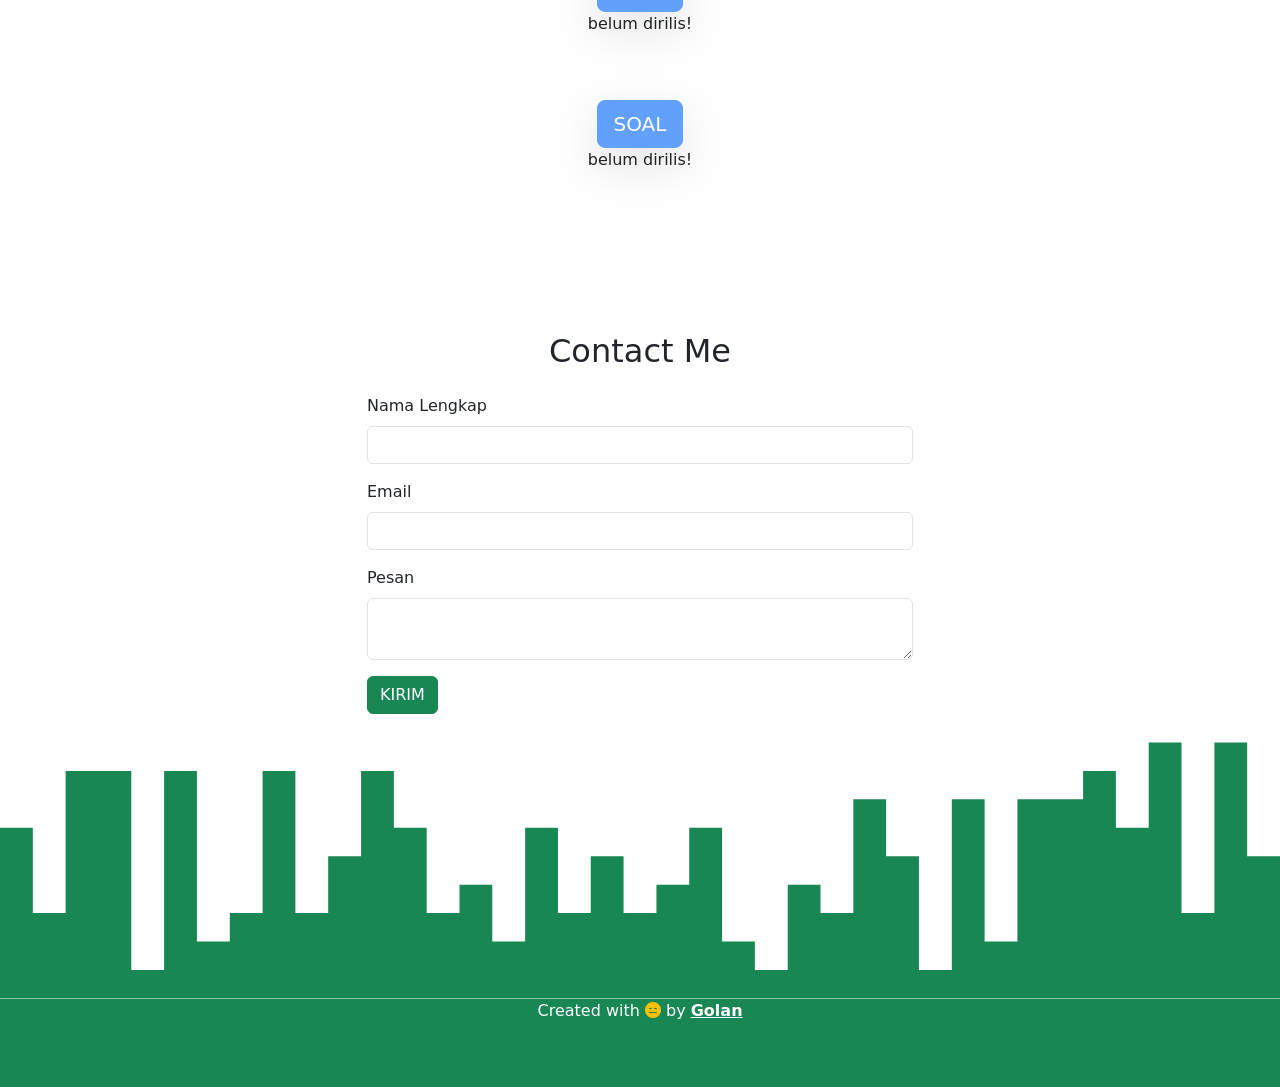
==== commit 3ba3bd9c: "fist commit" ====
--- a/index.html
+++ b/index.html
@@ -44,7 +44,7 @@
         </li>
         <li class="nav-item">
           <a class="nav-link" href="Golanprabu.github.io/dahsboard.html">Daftar</a>
-        </li>
+
         <li class="nav-item">
           <a class="nav-link" href="#CONTACT">Contact Me</a>
         </li>
@@ -245,4 +245,4 @@
   </script>
   
   </body>
-</html>+</html>
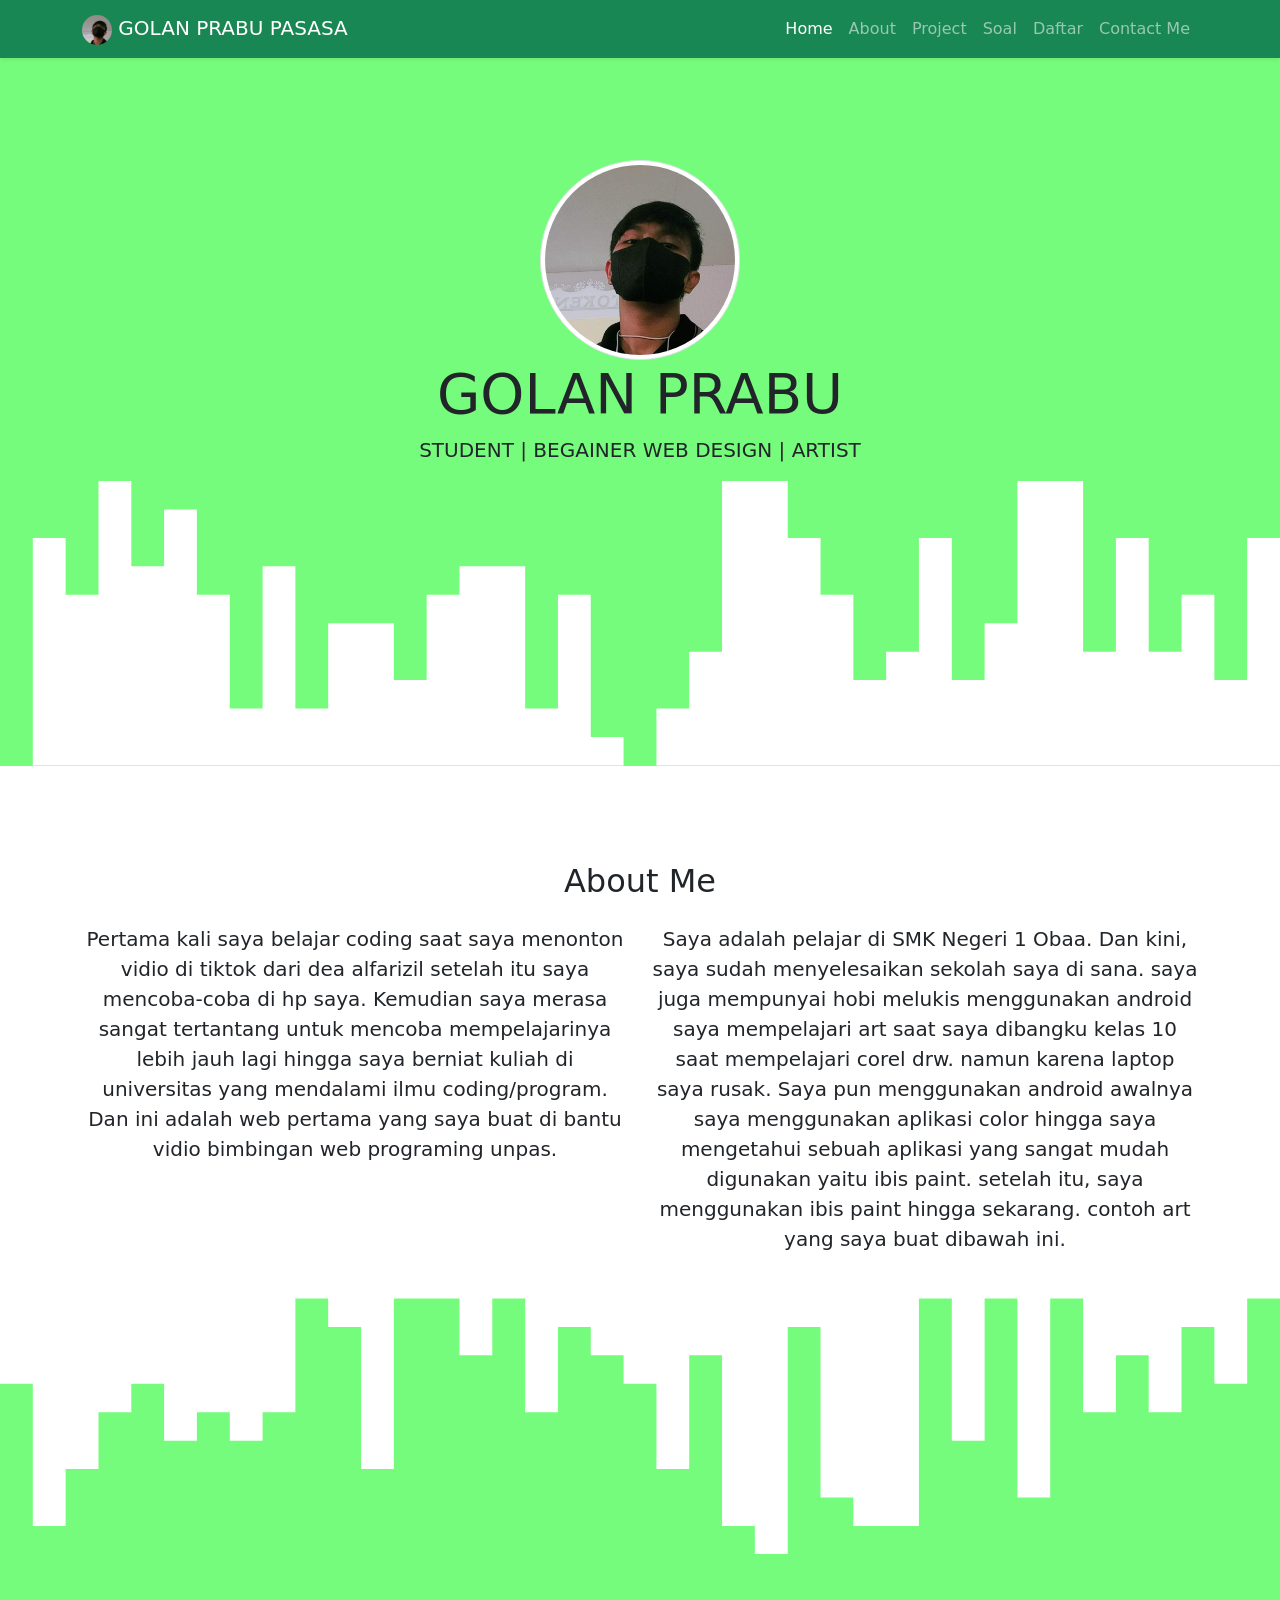
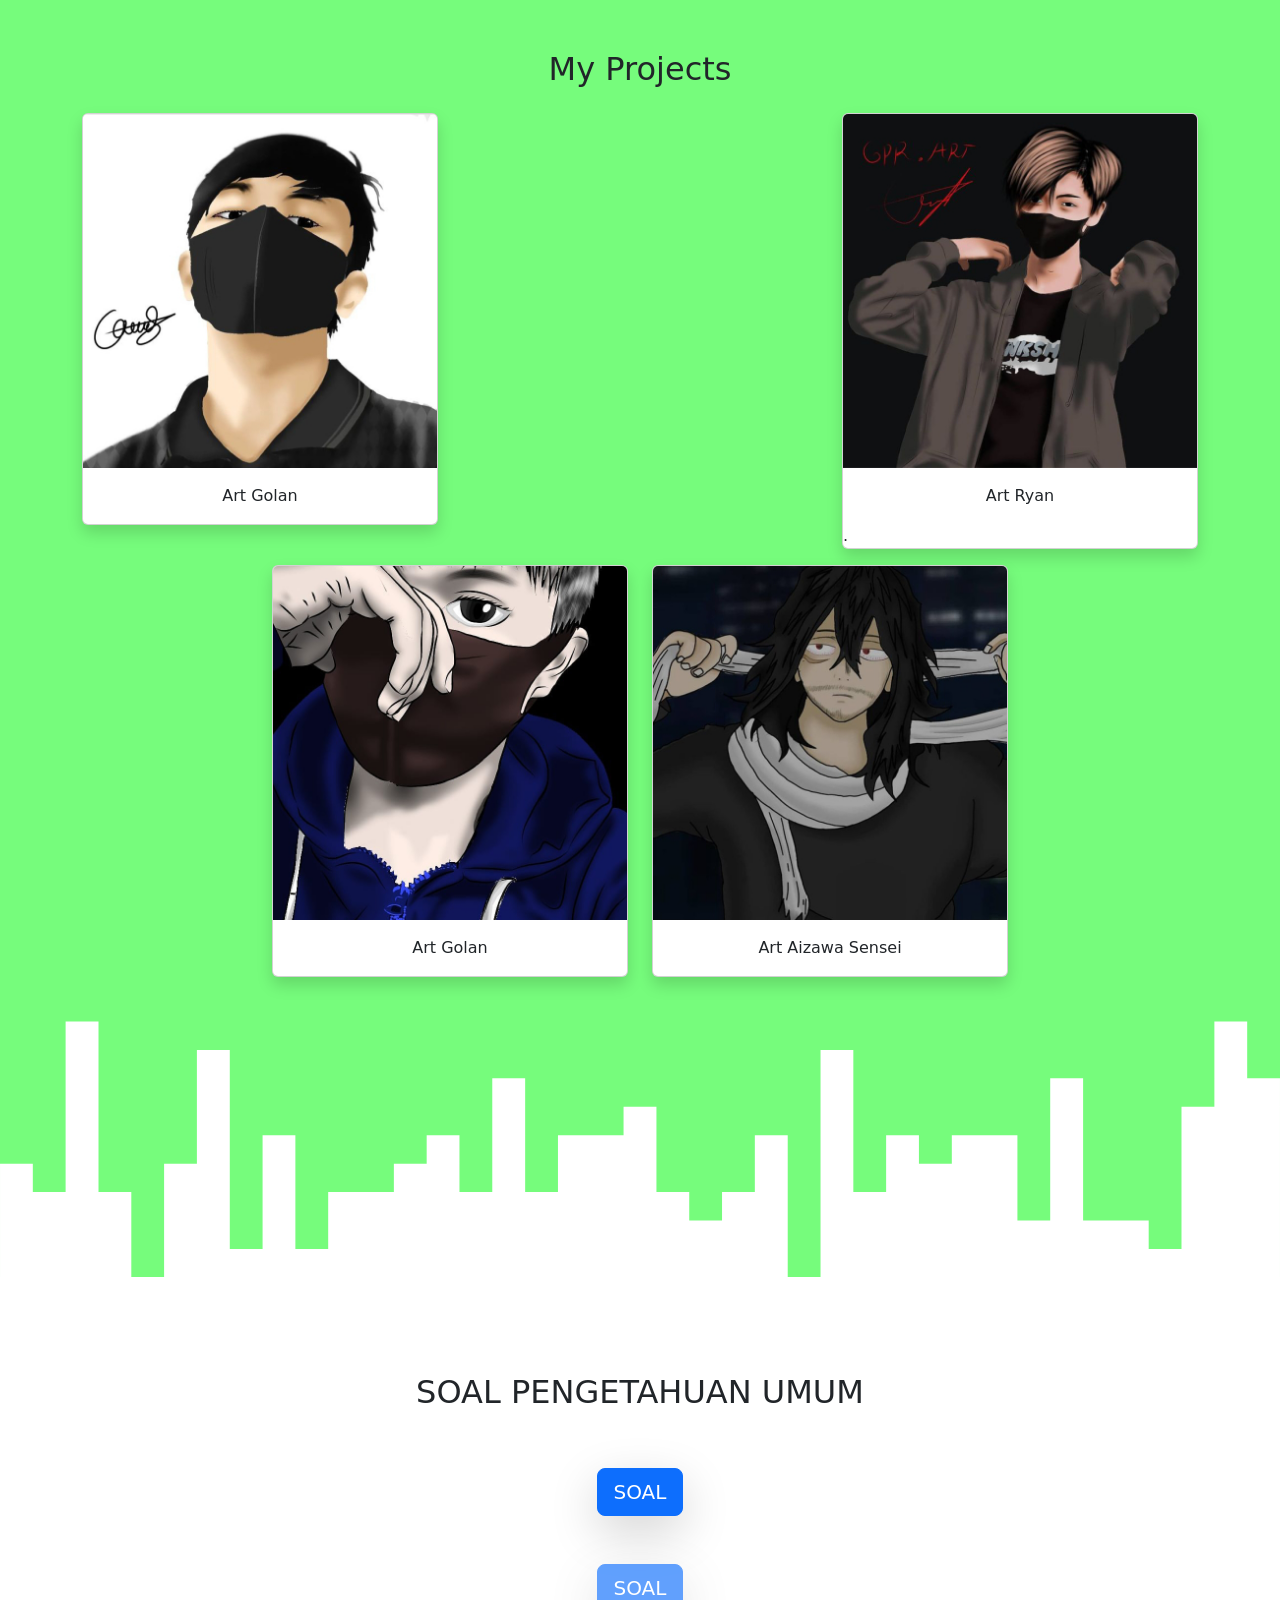
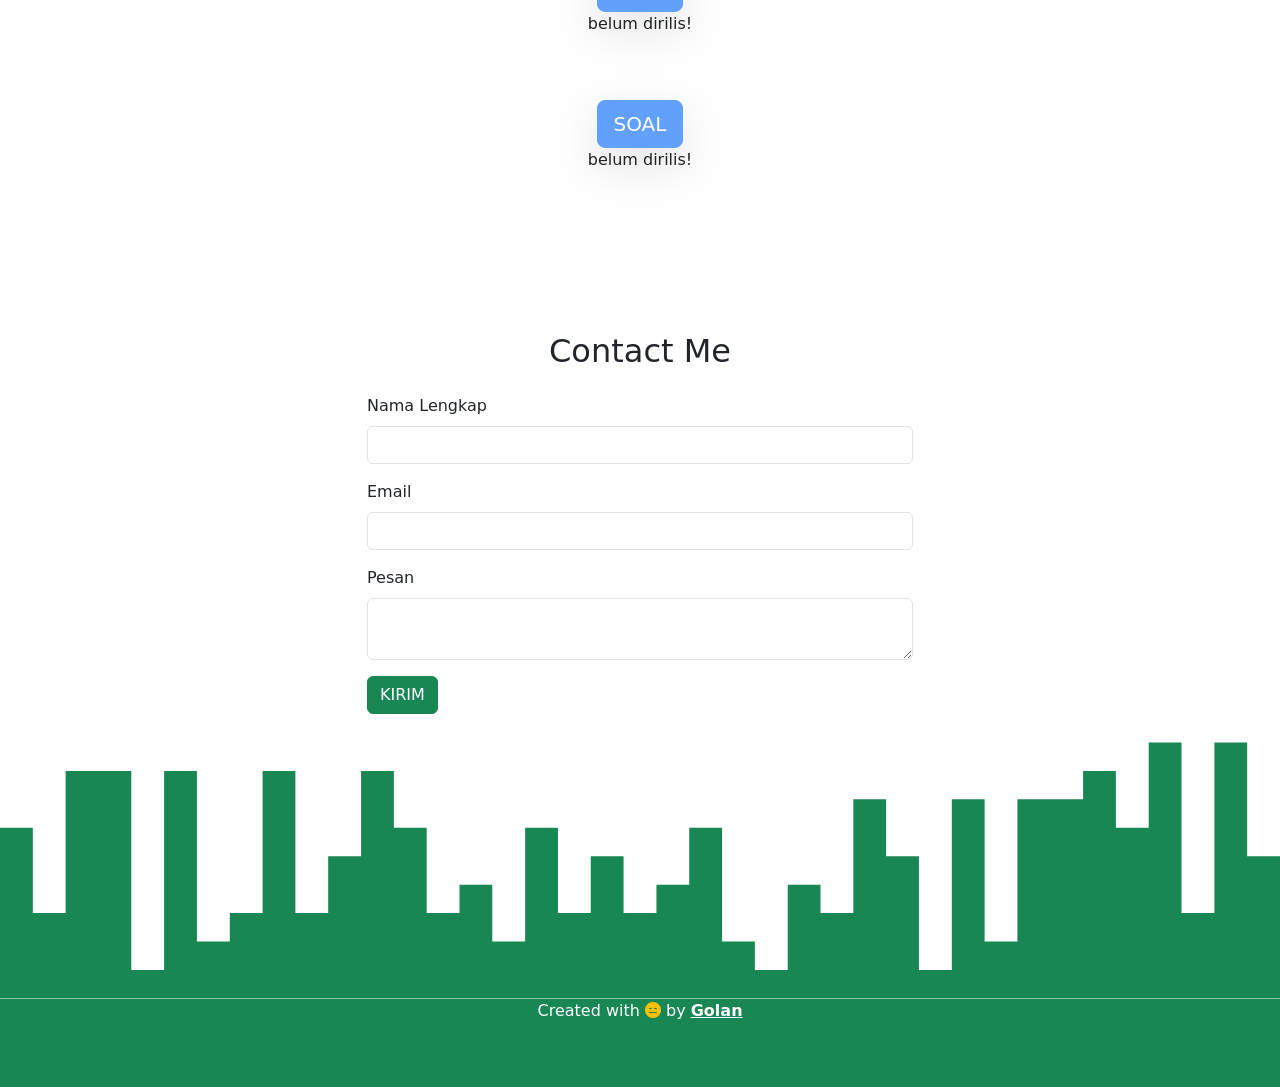
==== commit 5cb16c12: "baru" ====
--- a/index.html
+++ b/index.html
@@ -15,7 +15,7 @@
     <!--my css-->
     <link rel="stylesheet" href="style.css">
 
-    <title>My Portfolio | GOLAN PRABU PASASA</title>
+    <title>My Portfolioo| GOLAN PRABU PASASA</title>
     <link rel="shortcut icon" href="img/1.jpg">
   </head>
   <body id="Home">
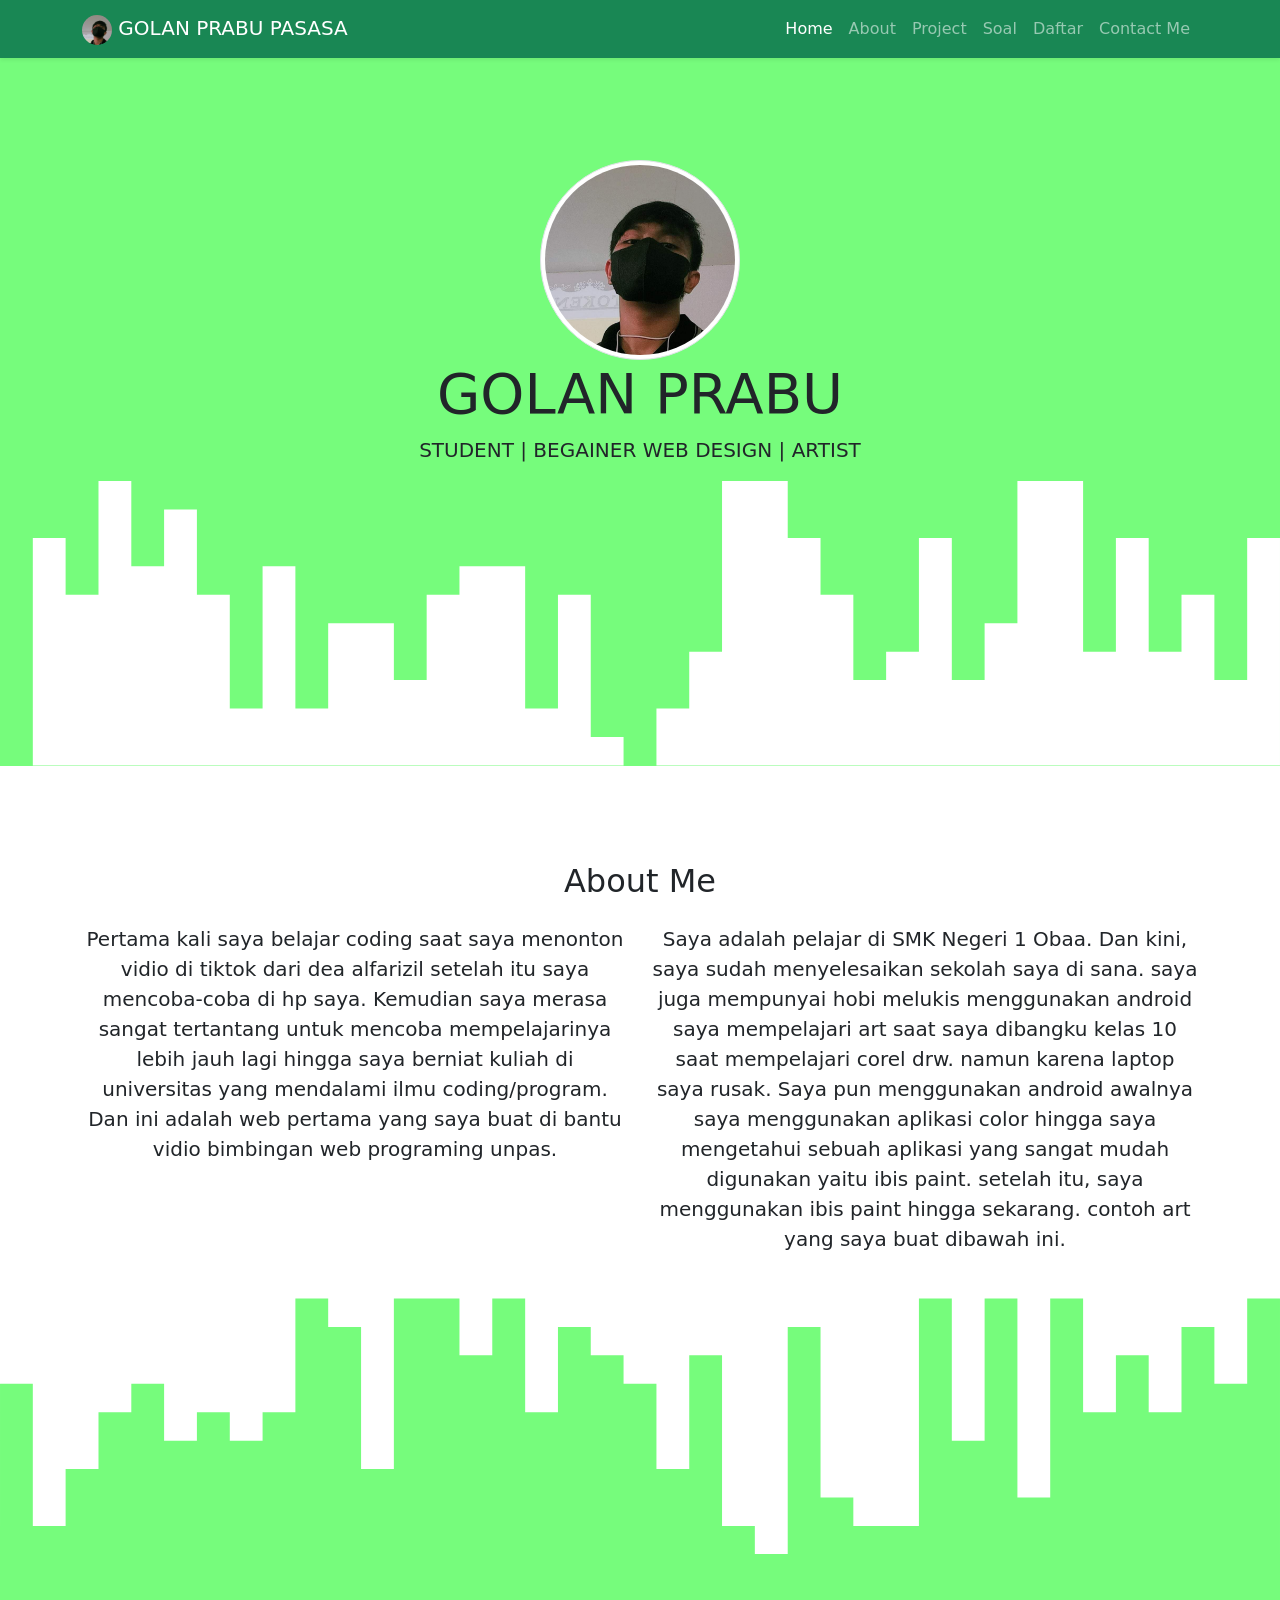
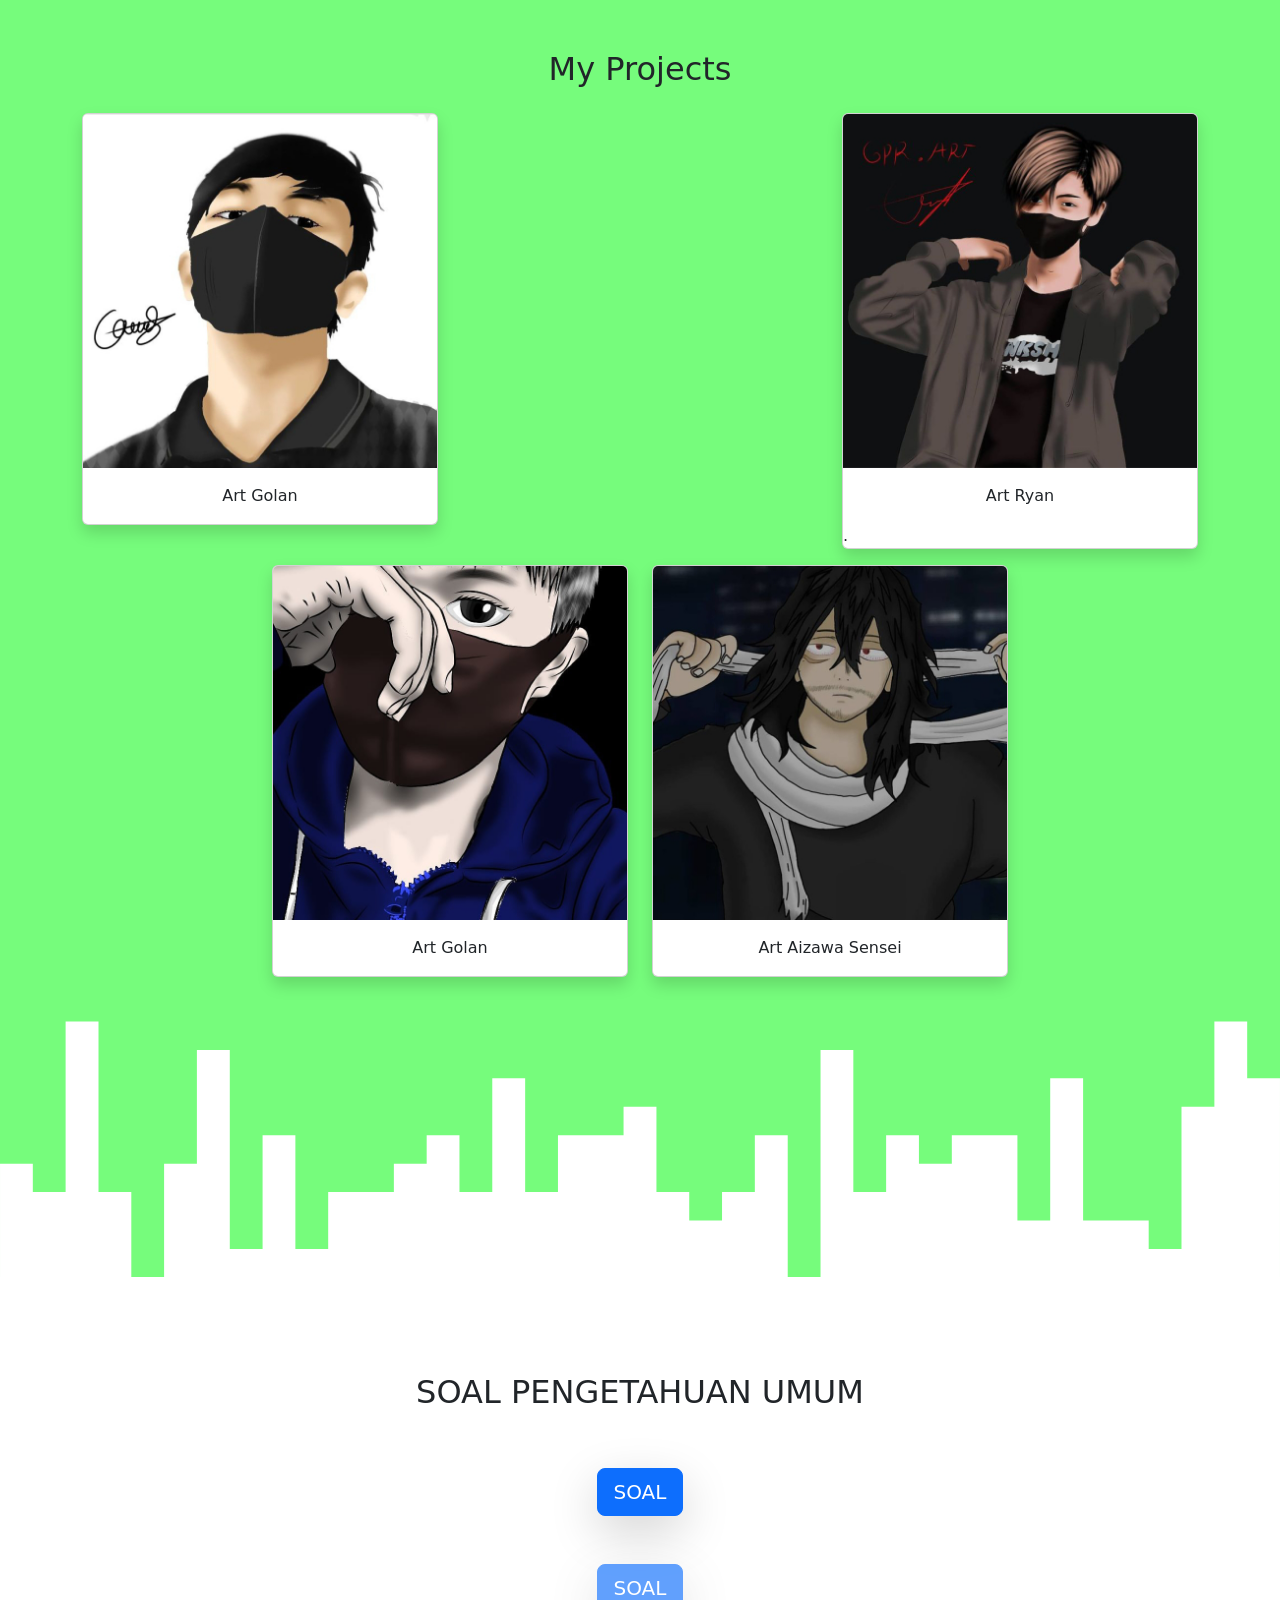
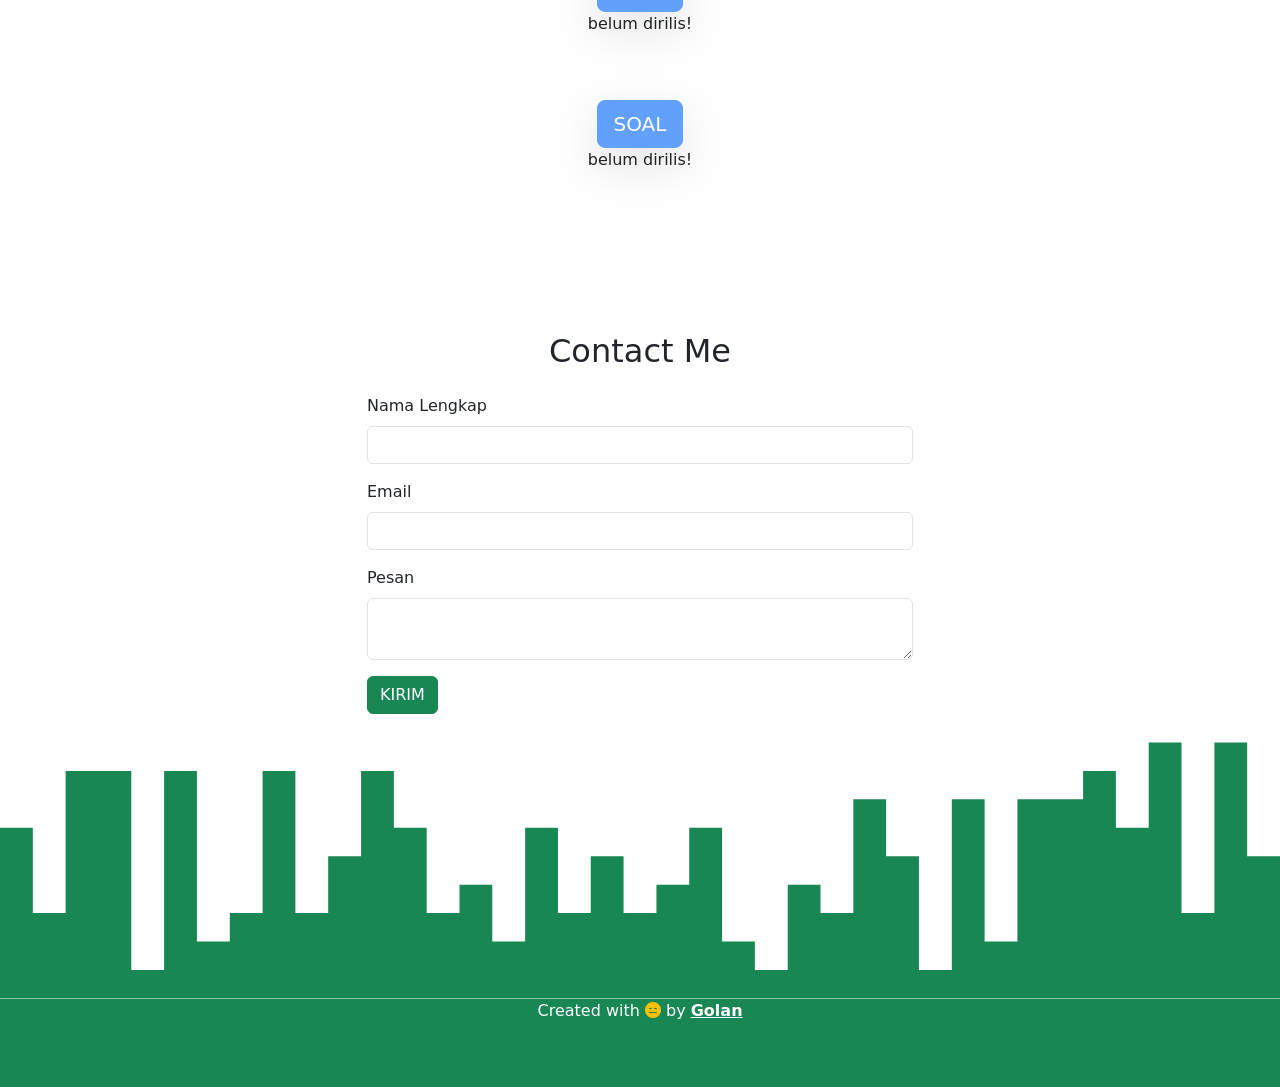
==== commit b308e677: "baru" ====
--- a/index.html
+++ b/index.html
@@ -15,7 +15,7 @@
     <!--my css-->
     <link rel="stylesheet" href="style.css">
 
-    <title>My Portfolioo| GOLAN PRABU PASASA</title>
+    <title>My Portfolio| GOLAN PRABU PASASA</title>
     <link rel="shortcut icon" href="img/1.jpg">
   </head>
   <body id="Home">
@@ -43,7 +43,7 @@
           <a class="nav-link" href="#soal">Soal</a>
         </li>
         <li class="nav-item">
-          <a class="nav-link" href="Golanprabu.github.io/dahsboard.html">Daftar</a>
+          <a class="nav-link" href="dahsboard.html">Daftar</a>
 
         <li class="nav-item">
           <a class="nav-link" href="#CONTACT">Contact Me</a>
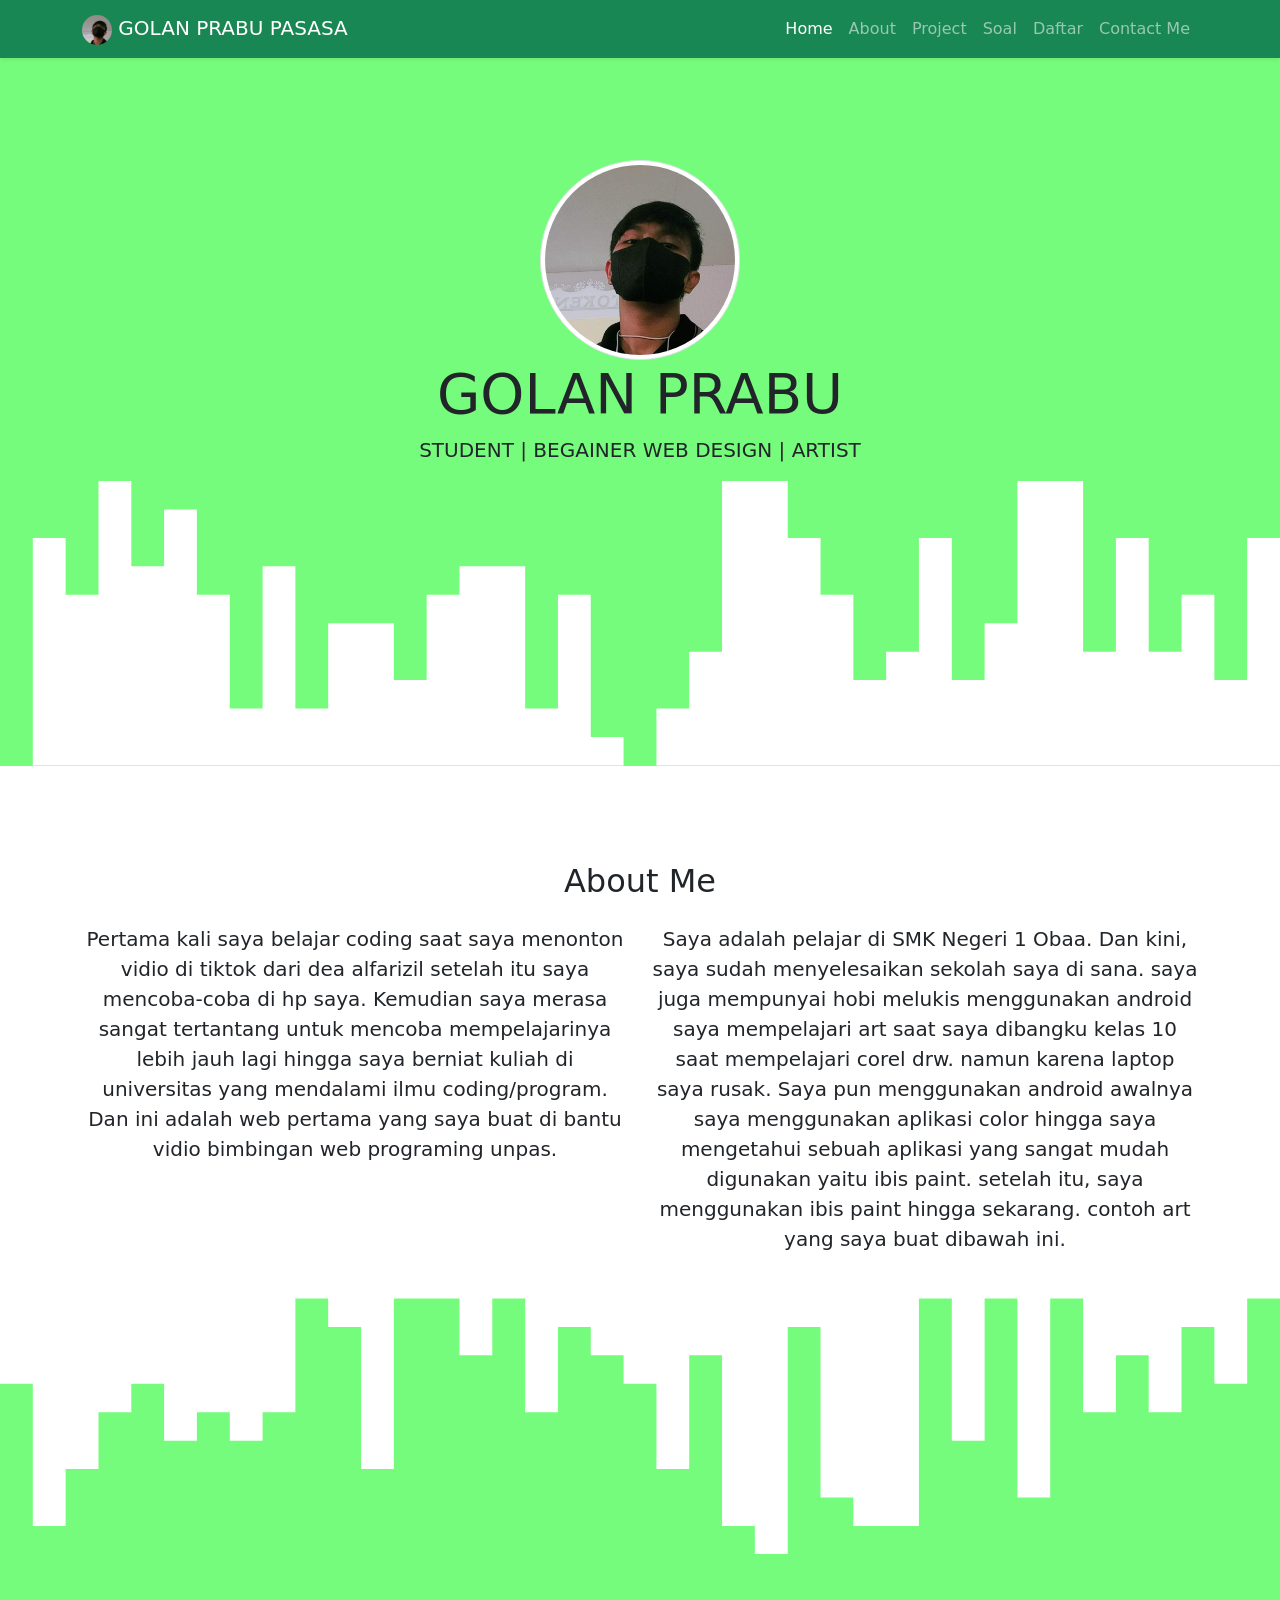
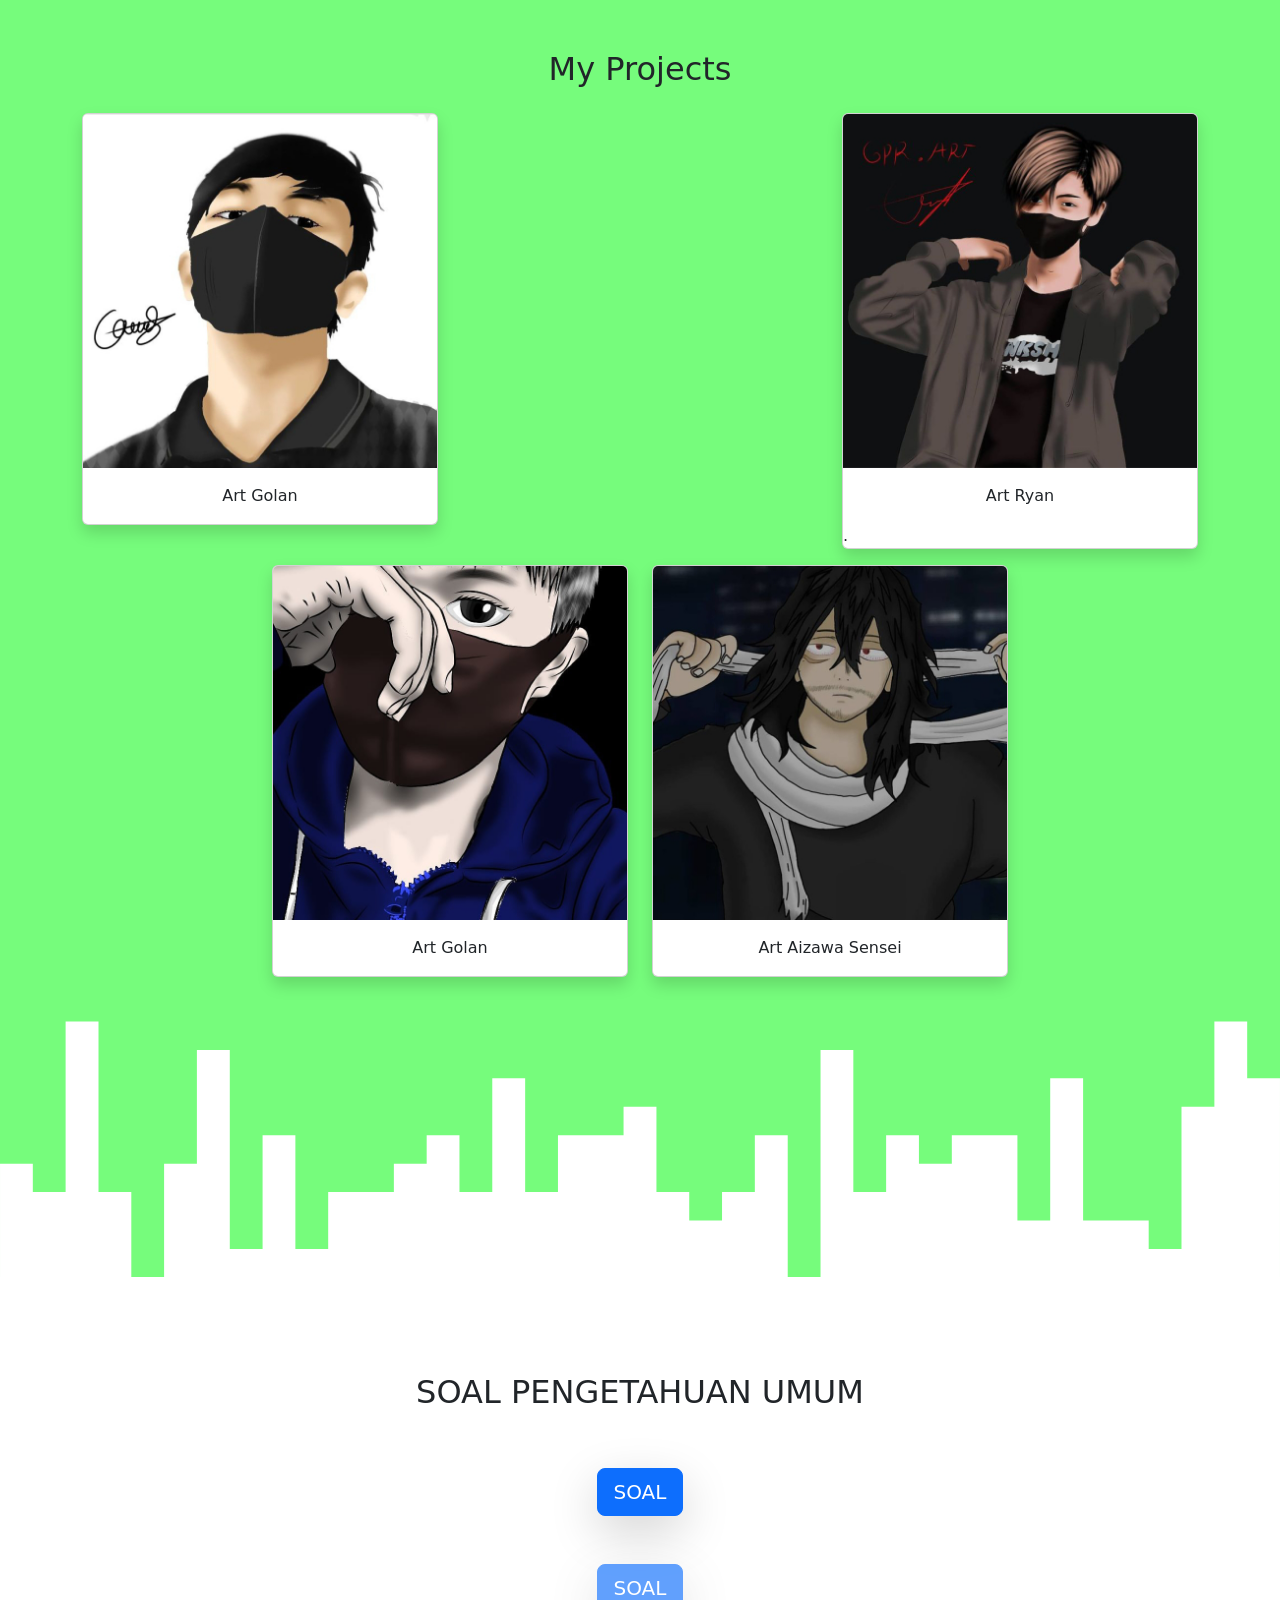
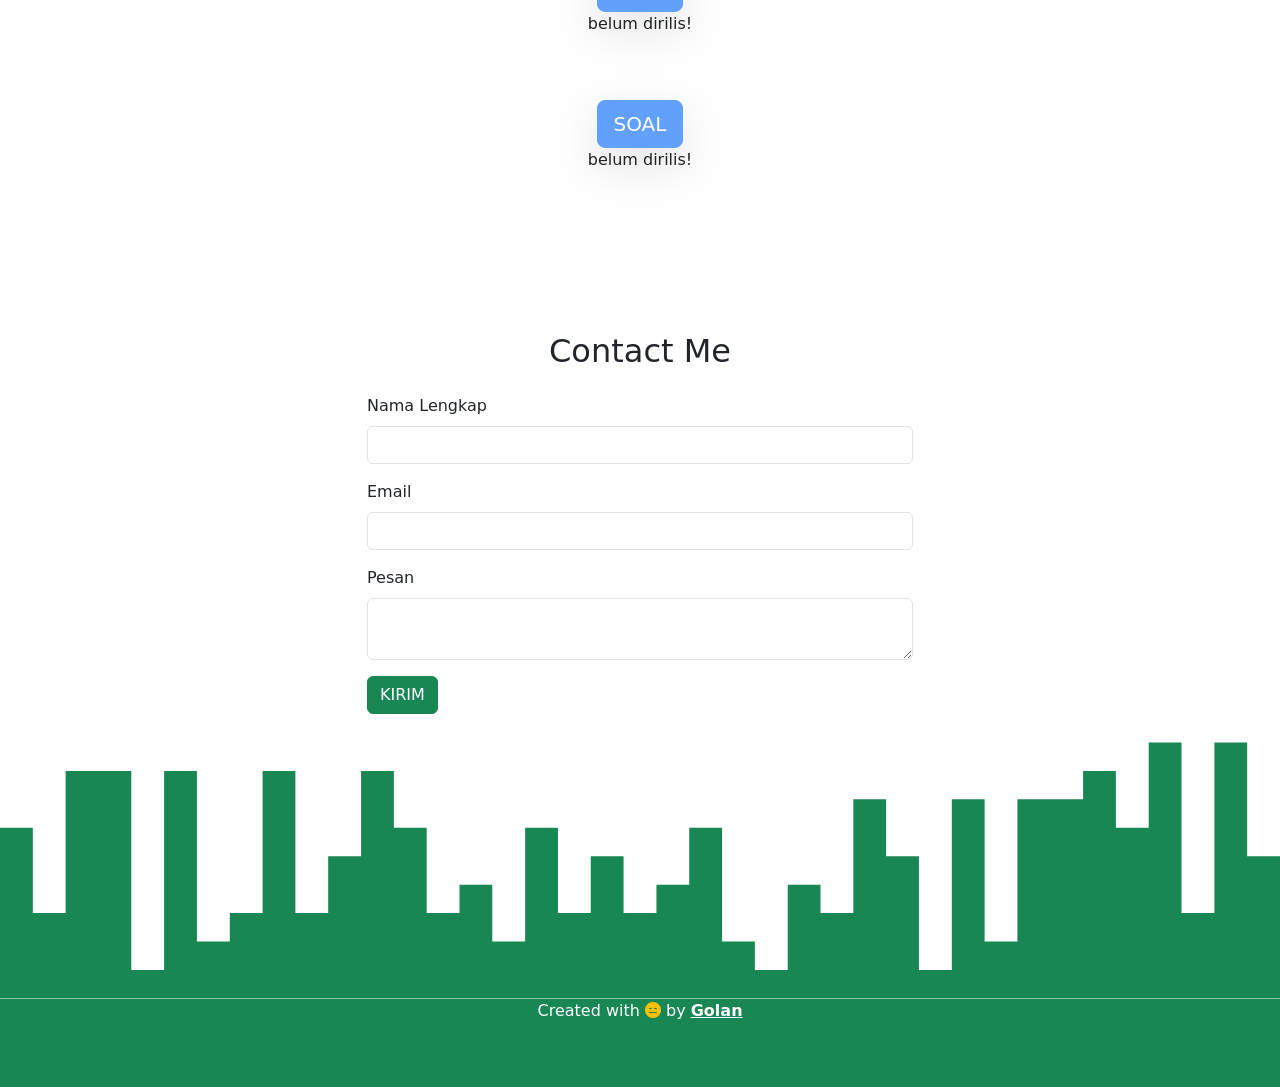
==== commit d45e44c5: "fuck" ====
--- a/index.html
+++ b/index.html
@@ -43,7 +43,7 @@
           <a class="nav-link" href="#soal">Soal</a>
         </li>
         <li class="nav-item">
-          <a class="nav-link" href="dahsboard.html">Daftar</a>
+          <a class="nav-link" href="Golanprabu.github.io / dahsboard.html">Daftar</a>
 
         <li class="nav-item">
           <a class="nav-link" href="#CONTACT">Contact Me</a>
